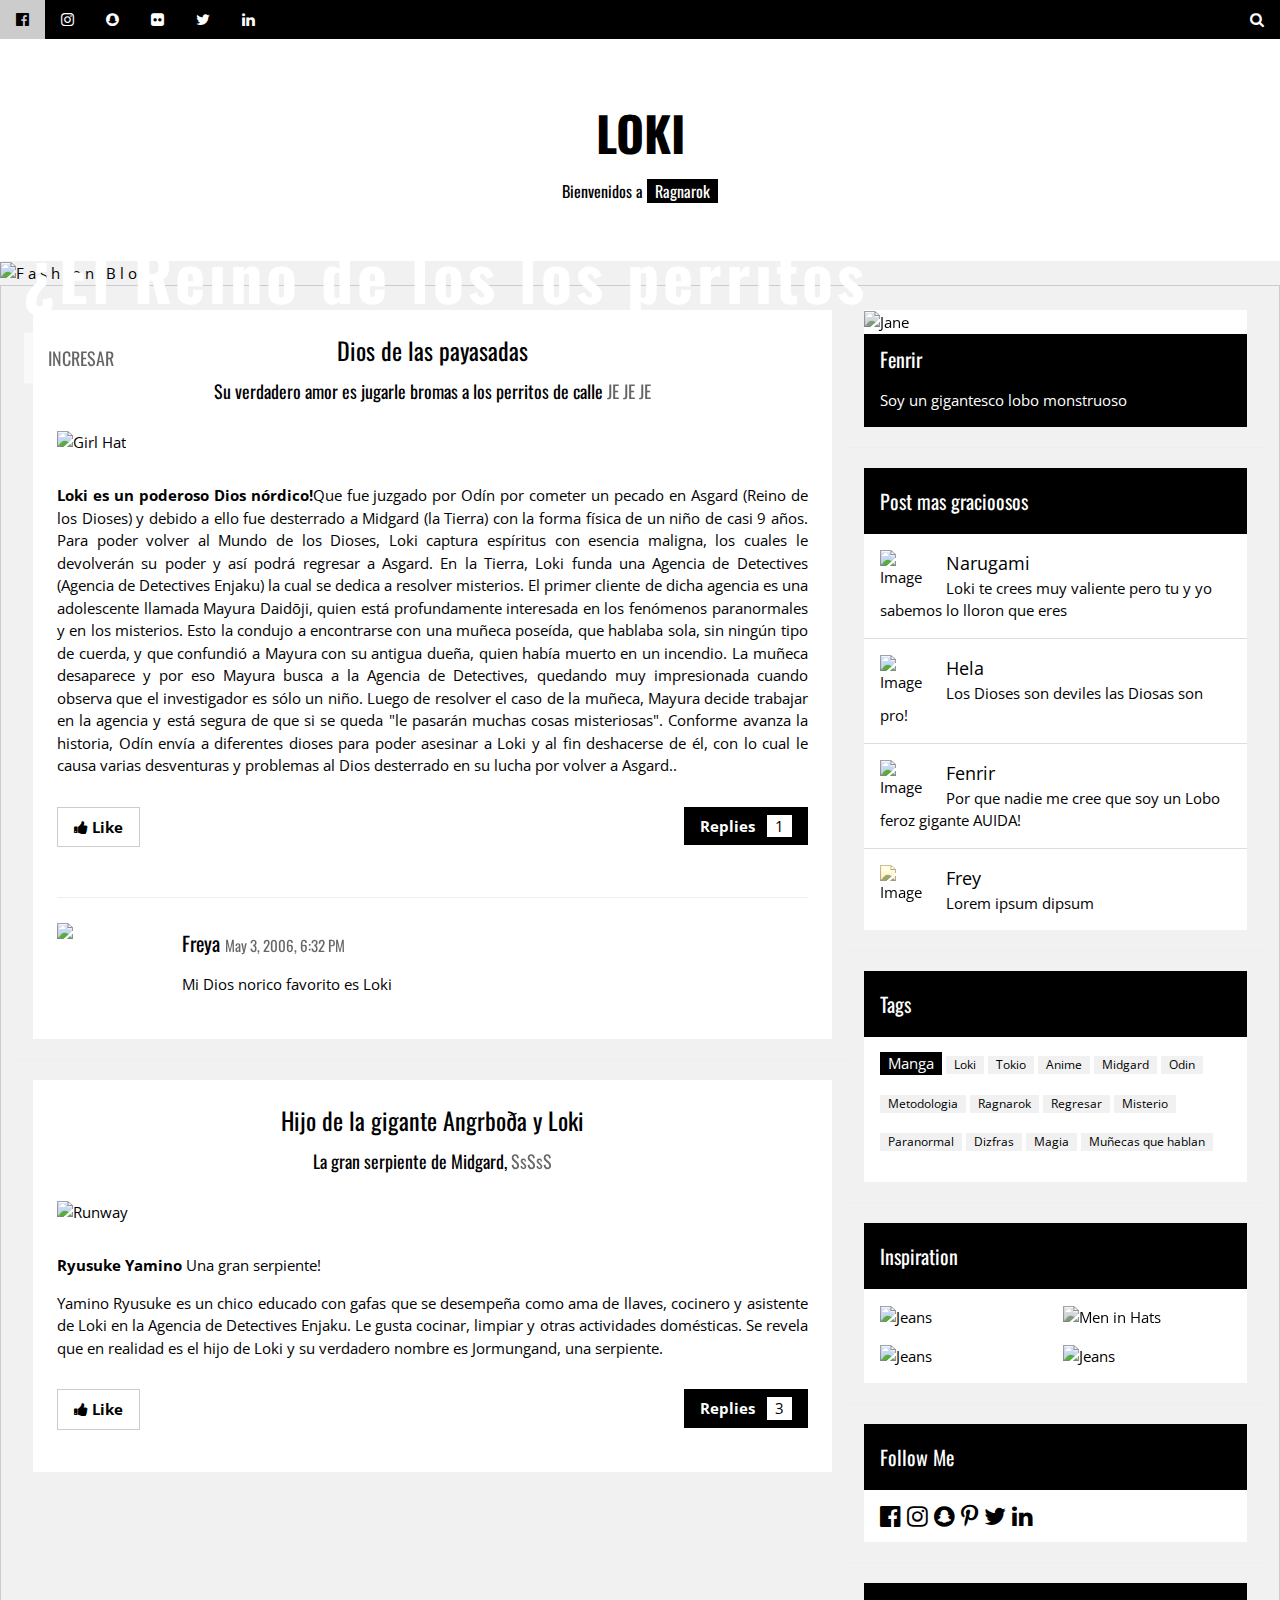
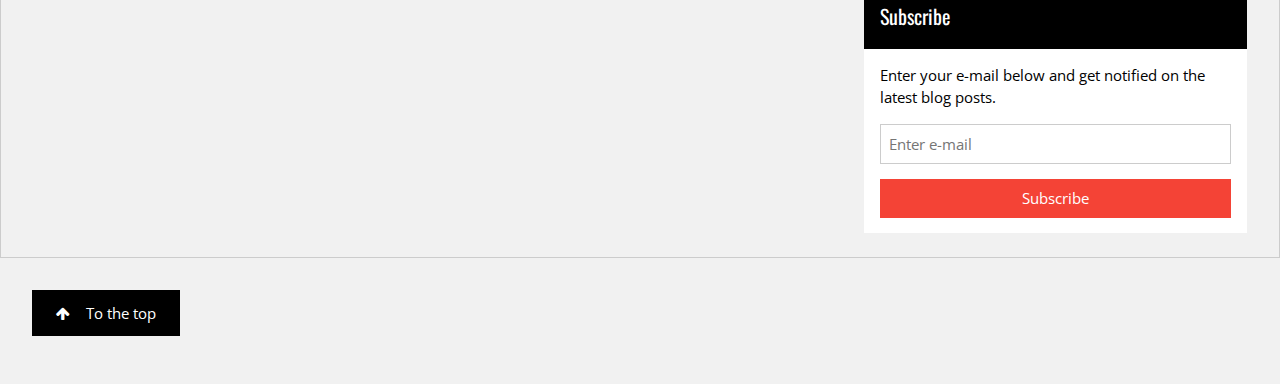
==== index.html @ e4107231 "first commit" ====
<!-- Los comentarios a lo largo del codigo son muy importantes nos ayudan  -->

<!DOCTYPE html>
<html>
<head>
<title>Loki</title>
<meta charset="UTF-8">
<meta name="viewport" content="width=device-width, initial-scale=1">
<link rel="stylesheet" href="https://www.w3schools.com/w3css/4/w3.css">
<link rel="stylesheet" href="https://fonts.googleapis.com/css?family=Oswald">
<link rel="stylesheet" href="https://fonts.googleapis.com/css?family=Open Sans">
<link rel="stylesheet" href="https://cdnjs.cloudflare.com/ajax/libs/font-awesome/4.7.0/css/font-awesome.min.css">
<style>
h1,h2,h3,h4,h5,h6 {font-family: "Oswald"}
body {font-family: "Open Sans"}
</style>
</head>

<body class="w3-light-grey">

<!-- Navigation bar with social media icons -->


<div class="w3-bar w3-black w3-hide-small">
  <a href="#" class="w3-bar-item w3-button"><i class="fa fa-facebook-official"></i></a>
  <a href="#" class="w3-bar-item w3-button"><i class="fa fa-instagram"></i></a>
  <a href="#" class="w3-bar-item w3-button"><i class="fa fa-snapchat"></i></a>
  <a href="#" class="w3-bar-item w3-button"><i class="fa fa-flickr"></i></a>
  <a href="#" class="w3-bar-item w3-button"><i class="fa fa-twitter"></i></a>
  <a href="#" class="w3-bar-item w3-button"><i class="fa fa-linkedin"></i></a>
  <a href="#" class="w3-bar-item w3-button w3-right"><i class="fa fa-search"></i></a>
</div>

<!-- w3-content defines a container for fixed size centered content,
and is wrapped around the whole page content, except for the footer in this example -->
<div class="w3-content" style="max-width:1600px">

  <!-- Header -->
  <header class="w3-container w3-center w3-padding-48 w3-white">
    <h1 class="w3-xxxlarge"><b>LOKI </b></h1>
    <h6>Bienvenidos a <span class="w3-tag">Ragnarok</span></h6>
  </header>

  <!-- Image header -->
  <header class="w3-display-container w3-wide" id="home">
    <img class="w3-image" src="img/bannerloki.jpg" alt="Fashion Blog" width="1600" height="1060">
    <div class="w3-display-left w3-padding-large">
      <h1 class="w3-text-white">Y</h1>
      <h1 class="w3-jumbo w3-text-white w3-hide-small"><b>¿El Reino de los los perritos</b></h1>
      <h6><button class="w3-button w3-white w3-padding-large w3-large w3-opacity w3-hover-opacity-off" onclick="document.getElementById('subscribe').style.display='block'">INCRESAR</button></h6>
    </div>
  </header>

  <!-- Grid -->
  <div class="w3-row w3-padding w3-border">

    <!-- Blog entries -->
    <div class="w3-col l8 s12">
    
      <!-- Blog entry -->
      <div class="w3-container w3-white w3-margin w3-padding-large">
        <div class="w3-center">
          <h3>Dios de las payasadas</h3>
          <h5>Su verdadero amor es jugarle bromas a los perritos de calle
              <span class="w3-opacity">JE JE JE</span>
          </h5>
        </div>

        <div class="w3-justify">
          <img src="/img/MLR_Hela.webp" alt="Girl Hat" style="width:100%" class="w3-padding-16">
          <p><strong> Loki es un poderoso Dios nórdico!</strong>Que fue juzgado por Odín por cometer un pecado en Asgard (Reino de los Dioses) y debido a ello fue desterrado a Midgard (la Tierra) con la forma física de un niño de casi 9 años. Para poder volver al Mundo de los Dioses, Loki captura espíritus con esencia maligna, los cuales le devolverán su poder y así podrá regresar a Asgard.

            En la Tierra, Loki funda una Agencia de Detectives (Agencia de Detectives Enjaku) la cual se dedica a resolver misterios. El primer cliente de dicha agencia es una adolescente llamada Mayura Daidōji, quien está profundamente interesada en los fenómenos paranormales y en los misterios. Esto la condujo a encontrarse con una muñeca poseída, que hablaba sola, sin ningún tipo de cuerda, y que confundió a Mayura con su antigua dueña, quien había muerto en un incendio. La muñeca desaparece y por eso Mayura busca a la Agencia de Detectives, quedando muy impresionada cuando observa que el investigador es sólo un niño. Luego de resolver el caso de la muñeca, Mayura decide trabajar en la agencia y está segura de que si se queda "le pasarán muchas cosas misteriosas".
            
            Conforme avanza la historia, Odín envía a diferentes dioses para poder asesinar a Loki y al fin deshacerse de él, con lo cual le causa varias desventuras y problemas al Dios desterrado en su lucha por volver a Asgard..</p>
          <p class="w3-left"><button class="w3-button w3-white w3-border" onclick="likeFunction(this)"><b><i class="fa fa-thumbs-up"></i> Like</b></button></p>
          <p class="w3-right"><button class="w3-button w3-black" onclick="myFunction('demo1')" id="myBtn"><b>Replies  </b> <span class="w3-tag w3-white">1</span></button></p>
          <p class="w3-clear"></p>
          <div class="w3-row w3-margin-bottom" id="demo1" style="display:none">
            <hr>
              <div class="w3-col l2 m3">
                <img src="img/MLR_Freya.webp" style="width:90px;">
              </div>
              <div class="w3-col l10 m9">
                <h4>Freya <span class="w3-opacity w3-medium">May 3, 2006, 6:32 PM</span></h4>
                <p>Mi Dios norico favorito es Loki </p>
              </div>
          </div>
        </div>
      </div>
      <hr>



      <!-- Blog entry -->
      <div class="w3-container w3-white w3-margin w3-padding-large">
        <div class="w3-center">
          <h3>Hijo de la gigante Angrboða y Loki</h3>
          <h5>La gran serpiente de Midgard, <span class="w3-opacity">SsSsS</span></h5>
        </div>

        <div class="w3-justify">
          <img src="img/MLR_Ryusuke_Yamino.webp" alt="Runway" style="width:100%" class="w3-padding-16">
          <p><strong>Ryusuke Yamino</strong> Una gran serpiente!</p>
          <p>Yamino Ryusuke es un chico educado con gafas que se desempeña como ama de llaves, cocinero y asistente de Loki en la Agencia de Detectives Enjaku. Le gusta cocinar, limpiar y otras actividades domésticas. 
            Se revela que en realidad es el hijo de Loki y su verdadero nombre es Jormungand, una serpiente.</p>
          <p class="w3-left"><button class="w3-button w3-white w3-border" onclick="likeFunction(this)"><b><i class="fa fa-thumbs-up"></i> Like</b></button></p>
          <p class="w3-right"><button class="w3-button w3-black" onclick="myFunction('demo3')"><b>Replies  </b> <span class="w3-tag w3-white">3</span></button></p>
          <p class="w3-clear"></p>
          
          <!-- Example of comment field -->
          <div id="demo3" style="display:none">
            <hr>
            <div class="w3-row w3-margin-bottom">
              <div class="w3-col l2 m3">
                <img src="img/MLR_Heimdall.webp" style="width:90px;">
              </div>
              <div class="w3-col l10 m9">
                <h4>Heimdall<span class="w3-opacity w3-medium">April 10, 2015, 7:22 PM</span></h4>
                <p>Que aburrido eres Jormungand.</p>
              </div>
            </div>
            <div class="w3-row w3-margin-bottom">
              <div class="w3-col l2 m3">
                <img src="img/MLR_Loki_adulto.webp" style="width:90px;">
              </div>
              <div class="w3-col l10 m9">
                <h4>Loki <span class="w3-opacity w3-medium">April 8, 2015, 10:32 PM</span></h4>
                <p>No seas odioso Heimdall deja en paz a mi hijo.</p>
              </div>
            </div>
            <div class="w3-row w3-margin-bottom">
              <div class="w3-col l2 m3">
                <img src="img/MLR_Frey.webp" style="width:90px;">
              </div>
              <div class="w3-col l10 m9">
                <h4>Frey <span class="w3-opacity w3-medium">April 7, 2015, 9:12 PM</span></h4>
                <p>Padre tu favorito es Jormungand siempre lo defiendes!</p>
              </div>
            </div>
          </div>
        </div>
      </div>
      
    <!-- END BLOG ENTRIES -->
    </div>

    <!-- About/Information menu -->
    <div class="w3-col l4">
      <!-- About Card -->
      <div class="w3-white w3-margin">
        <img src="img/MLR_Fenrir.webp" alt="Jane" style="width:100%" class="w3-grayscale">
        <div class="w3-container w3-black">
          <h4>Fenrir</h4>
          <p>Soy un gigantesco lobo monstruoso</p>
        </div>
      </div>
      <hr>

      <!-- Posts -->
      <div class="w3-white w3-margin">
        <div class="w3-container w3-padding w3-black">
          <h4>Post mas gracioosos</h4>
        </div>
        <ul class="w3-ul w3-hoverable w3-white">
          <li class="w3-padding-16">
            <img src="img/MLR_Narugami.webp" alt="Image" class="w3-left w3-margin-right" style="width:50px">
            <span class="w3-large">Narugami</span>
            <br>
            <span>Loki te crees muy valiente pero tu y yo sabemos lo lloron que eres</span>
          </li>
          <li class="w3-padding-16">
            <img src="img/MLR_Hela.webp" alt="Image" class="w3-left w3-margin-right" style="width:50px">
            <span class="w3-large">Hela</span>
            <br>
            <span>Los Dioses son deviles las Diosas son pro!</span>
          </li>
          <li class="w3-padding-16">
            <img src="img/MLR_Fenrir.webp" alt="Image" class="w3-left w3-margin-right" style="width:50px">
            <span class="w3-large">Fenrir</span>
            <br>
            <span>Por que nadie me cree que soy un Lobo feroz gigante AUIDA!</span>
          </li>
          <li class="w3-padding-16">
            <img src="img/MLR_Frey.webp" alt="Image" class="w3-left w3-margin-right w3-sepia" style="width:50px">
            <span class="w3-large">Frey</span>
            <br>
            <span>Lorem ipsum dipsum</span>
          </li>
        </ul>
      </div>
      <hr>

     

      <!-- Tags -->
      <div class="w3-white w3-margin">
        <div class="w3-container w3-padding w3-black">
          <h4>Tags</h4>
        </div>
        <div class="w3-container w3-white">
          <p>
            <span class="w3-tag w3-black w3-margin-bottom">Manga</span> <span class="w3-tag w3-light-grey w3-small w3-margin-bottom">Loki</span> <span class="w3-tag w3-light-grey w3-small w3-margin-bottom">Tokio</span>
            <span class="w3-tag w3-light-grey w3-small w3-margin-bottom">Anime</span> <span class="w3-tag w3-light-grey w3-small w3-margin-bottom">Midgard</span> <span class="w3-tag w3-light-grey w3-small w3-margin-bottom">Odin</span>
            <span class="w3-tag w3-light-grey w3-small w3-margin-bottom">Metodologia</span> <span class="w3-tag w3-light-grey w3-small w3-margin-bottom">Ragnarok</span> <span class="w3-tag w3-light-grey w3-small w3-margin-bottom">Regresar</span>
            <span class="w3-tag w3-light-grey w3-small w3-margin-bottom">Misterio</span> <span class="w3-tag w3-light-grey w3-small w3-margin-bottom">Paranormal</span> <span class="w3-tag w3-light-grey w3-small w3-margin-bottom">Dizfras</span>
            <span class="w3-tag w3-light-grey w3-small w3-margin-bottom">Magia</span> <span class="w3-tag w3-light-grey w3-small w3-margin-bottom">Muñecas que hablan</span>
          </p>
        </div>
      </div>
      <hr>

      <!-- Inspiration -->
      <div class="w3-white w3-margin">
        <div class="w3-container w3-padding w3-black">
          <h4>Inspiration</h4>
        </div>
        <div class="w3-row-padding w3-white">
          <div class="w3-col s6">
            <p><img src="img/MLR_Ecchan.webp" alt="Jeans" style="width:100%"></p>
            <p><img src="img/MLR_Hela.webp" alt="Jeans" style="width:100%"></p>
          </div>
          <div class="w3-col s6">
            <p><img src="img/MLR_Misao_Daidouji.webp" alt="Men in Hats" style="width:100%" class="w3-grayscale"></p>
            <p><img src="img/MLR_Narugami.webp" alt="Jeans" style="width:100%"></p>
         </div>
        </div>
      </div>
      <hr>

      <div class="w3-white w3-margin">
        <div class="w3-container w3-padding w3-black">
          <h4>Follow Me</h4>
        </div>
        <div class="w3-container w3-xlarge w3-padding">
          <i class="fa fa-facebook-official w3-hover-opacity"></i>
          <i class="fa fa-instagram w3-hover-opacity"></i>
          <i class="fa fa-snapchat w3-hover-opacity"></i>
          <i class="fa fa-pinterest-p w3-hover-opacity"></i>
          <i class="fa fa-twitter w3-hover-opacity"></i>
          <i class="fa fa-linkedin w3-hover-opacity"></i>
        </div>
      </div>
      <hr>
      
      <!-- Subscribe -->
      <div class="w3-white w3-margin">
        <div class="w3-container w3-padding w3-black">
          <h4>Subscribe</h4>
        </div>
        <div class="w3-container w3-white">
          <p>Enter your e-mail below and get notified on the latest blog posts.</p>
          <p><input class="w3-input w3-border" type="text" placeholder="Enter e-mail" style="width:100%"></p>
          <p><button type="button" onclick="document.getElementById('subscribe').style.display='block'" class="w3-button w3-block w3-red">Subscribe</button></p>
        </div>
      </div>

    <!-- END About/Intro Menu -->
    </div>

  <!-- END GRID -->
  </div>

<!-- END w3-content -->
</div>

<!-- Subscribe Modal -->
<div id="subscribe" class="w3-modal w3-animate-opacity">
  <div class="w3-modal-content" style="padding:32px">
    <div class="w3-container w3-white">
      <i onclick="document.getElementById('subscribe').style.display='none'" class="fa fa-remove w3-transparent w3-button w3-xlarge w3-right"></i>
      <h2 class="w3-wide">SUBSCRIBE</h2>
      <p>Join my mailing list to receive updates on the latest blog posts and other things.</p>
      <p><input class="w3-input w3-border" type="text" placeholder="Enter e-mail"></p>
      <button type="button" class="w3-button w3-block w3-padding-large w3-red w3-margin-bottom" onclick="document.getElementById('subscribe').style.display='none'">Subscribe</button>
    </div>
  </div>
</div>

<!-- Footer -->
<footer class="w3-container " style="padding:32px">
  <a href="#" class="w3-button w3-black w3-padding-large w3-margin-bottom"><i class="fa fa-arrow-up w3-margin-right"></i>To the top</a>
</footer>

<script>
// Toggle between hiding and showing blog replies/comments
document.getElementById("myBtn").click();
function myFunction(id) {
  var x = document.getElementById(id);
  if (x.className.indexOf("w3-show") == -1) {
    x.className += " w3-show";
  } else { 
    x.className = x.className.replace(" w3-show", "");
  }
}

function likeFunction(x) {
  x.style.fontWeight = "bold";
  x.innerHTML = "✓ Liked";
}
</script>

</body>
</html>
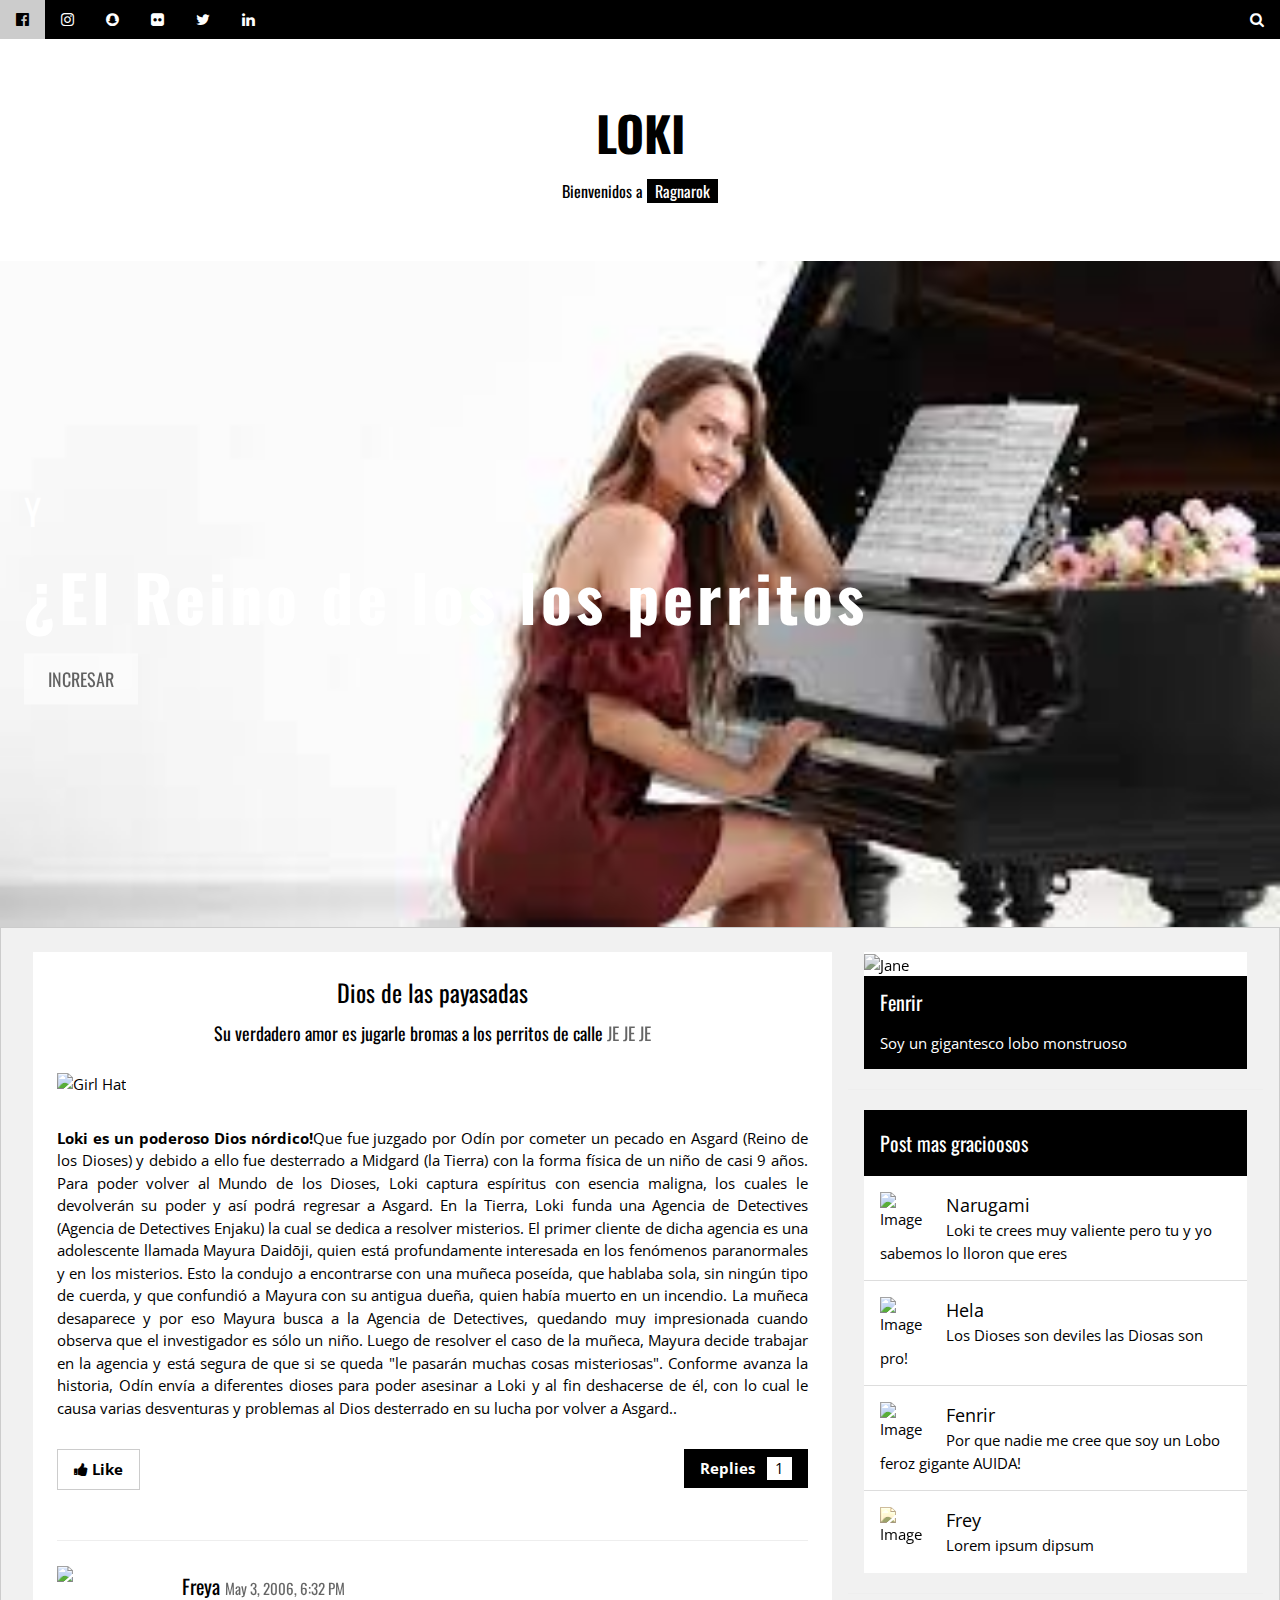
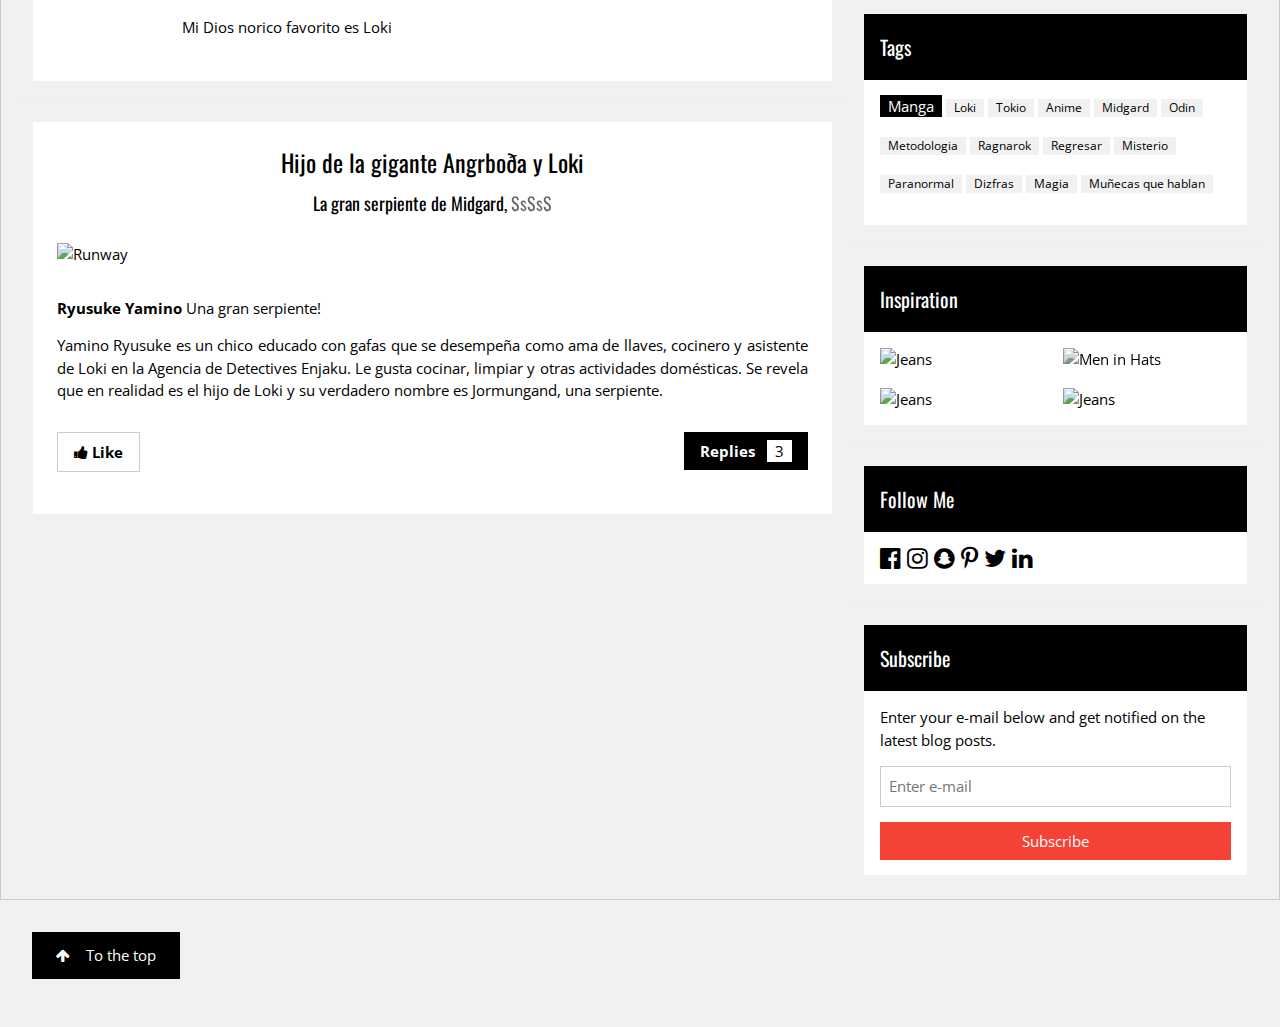
==== commit 958f8675: "Yes" ====
--- a/index.html
+++ b/index.html
@@ -7,7 +7,7 @@
 <title>Loki</title>
 <meta charset="UTF-8">
 <meta name="viewport" content="width=device-width, initial-scale=1">
-<link rel="stylesheet" href="https://www.w3schools.com/w3css/4/w3.css">
+<link rel="stylesheet" href="index.css">
 <link rel="stylesheet" href="https://fonts.googleapis.com/css?family=Oswald">
 <link rel="stylesheet" href="https://fonts.googleapis.com/css?family=Open Sans">
 <link rel="stylesheet" href="https://cdnjs.cloudflare.com/ajax/libs/font-awesome/4.7.0/css/font-awesome.min.css">
@@ -44,7 +44,7 @@
 
   <!-- Image header -->
   <header class="w3-display-container w3-wide" id="home">
-    <img class="w3-image" src="img/bannerloki.jpg" alt="Fashion Blog" width="1600" height="1060">
+    <img class="w3-image" src="img/descarga (1).jpeg" alt="Fashion Blog" width="1600" height="1060">
     <div class="w3-display-left w3-padding-large">
       <h1 class="w3-text-white">Y</h1>
       <h1 class="w3-jumbo w3-text-white w3-hide-small"><b>¿El Reino de los los perritos</b></h1>
--- a/index.css
+++ b/index.css
@@ -0,0 +1,234 @@
+html{box-sizing:border-box}*,*:before,*:after{box-sizing:inherit}
+/* Extract from normalize.css by Nicolas Gallagher and Jonathan Neal git.io/normalize */
+html{-ms-text-size-adjust:100%;-webkit-text-size-adjust:100%}body{margin:0}
+article,aside,details,figcaption,figure,footer,header,main,menu,nav,section{display:block}summary{display:list-item}
+audio,canvas,progress,video{display:inline-block}progress{vertical-align:baseline}
+audio:not([controls]){display:none;height:0}[hidden],template{display:none}
+a{background-color:transparent}a:active,a:hover{outline-width:0}
+abbr[title]{border-bottom:none;text-decoration:underline;text-decoration:underline dotted}
+b,strong{font-weight:bolder}dfn{font-style:italic}mark{background:#ff0;color:#000}
+small{font-size:80%}sub,sup{font-size:75%;line-height:0;position:relative;vertical-align:baseline}
+sub{bottom:-0.25em}sup{top:-0.5em}figure{margin:1em 40px}img{border-style:none}
+code,kbd,pre,samp{font-family:monospace,monospace;font-size:1em}hr{box-sizing:content-box;height:0;overflow:visible}
+button,input,select,textarea,optgroup{font:inherit;margin:0}optgroup{font-weight:bold}
+button,input{overflow:visible}button,select{text-transform:none}
+button,[type=button],[type=reset],[type=submit]{-webkit-appearance:button}
+button::-moz-focus-inner,[type=button]::-moz-focus-inner,[type=reset]::-moz-focus-inner,[type=submit]::-moz-focus-inner{border-style:none;padding:0}
+button:-moz-focusring,[type=button]:-moz-focusring,[type=reset]:-moz-focusring,[type=submit]:-moz-focusring{outline:1px dotted ButtonText}
+fieldset{border:1px solid #c0c0c0;margin:0 2px;padding:.35em .625em .75em}
+legend{color:inherit;display:table;max-width:100%;padding:0;white-space:normal}textarea{overflow:auto}
+[type=checkbox],[type=radio]{padding:0}
+[type=number]::-webkit-inner-spin-button,[type=number]::-webkit-outer-spin-button{height:auto}
+[type=search]{-webkit-appearance:textfield;outline-offset:-2px}
+[type=search]::-webkit-search-decoration{-webkit-appearance:none}
+::-webkit-file-upload-button{-webkit-appearance:button;font:inherit}
+/* End extract */
+html,body{font-family:Verdana,sans-serif;font-size:15px;line-height:1.5}html{overflow-x:hidden}
+h1{font-size:36px}h2{font-size:30px}h3{font-size:24px}h4{font-size:20px}h5{font-size:18px}h6{font-size:16px}
+.w3-serif{font-family:serif}.w3-sans-serif{font-family:sans-serif}.w3-cursive{font-family:cursive}.w3-monospace{font-family:monospace}
+h1,h2,h3,h4,h5,h6{font-family:"Segoe UI",Arial,sans-serif;font-weight:400;margin:10px 0}.w3-wide{letter-spacing:4px}
+hr{border:0;border-top:1px solid #eee;margin:20px 0}
+.w3-image{max-width:100%;height:auto}img{vertical-align:middle}a{color:inherit}
+.w3-table,.w3-table-all{border-collapse:collapse;border-spacing:0;width:100%;display:table}.w3-table-all{border:1px solid #ccc}
+.w3-bordered tr,.w3-table-all tr{border-bottom:1px solid #ddd}.w3-striped tbody tr:nth-child(even){background-color:#f1f1f1}
+.w3-table-all tr:nth-child(odd){background-color:#fff}.w3-table-all tr:nth-child(even){background-color:#f1f1f1}
+.w3-hoverable tbody tr:hover,.w3-ul.w3-hoverable li:hover{background-color:#ccc}.w3-centered tr th,.w3-centered tr td{text-align:center}
+.w3-table td,.w3-table th,.w3-table-all td,.w3-table-all th{padding:8px 8px;display:table-cell;text-align:left;vertical-align:top}
+.w3-table th:first-child,.w3-table td:first-child,.w3-table-all th:first-child,.w3-table-all td:first-child{padding-left:16px}
+.w3-btn,.w3-button{border:none;display:inline-block;padding:8px 16px;vertical-align:middle;overflow:hidden;text-decoration:none;color:inherit;background-color:inherit;text-align:center;cursor:pointer;white-space:nowrap}
+.w3-btn:hover{box-shadow:0 8px 16px 0 rgba(0,0,0,0.2),0 6px 20px 0 rgba(0,0,0,0.19)}
+.w3-btn,.w3-button{-webkit-touch-callout:none;-webkit-user-select:none;-khtml-user-select:none;-moz-user-select:none;-ms-user-select:none;user-select:none}   
+.w3-disabled,.w3-btn:disabled,.w3-button:disabled{cursor:not-allowed;opacity:0.3}.w3-disabled *,:disabled *{pointer-events:none}
+.w3-btn.w3-disabled:hover,.w3-btn:disabled:hover{box-shadow:none}
+.w3-badge,.w3-tag{background-color:#000;color:#fff;display:inline-block;padding-left:8px;padding-right:8px;text-align:center}.w3-badge{border-radius:50%}
+.w3-ul{list-style-type:none;padding:0;margin:0}.w3-ul li{padding:8px 16px;border-bottom:1px solid #ddd}.w3-ul li:last-child{border-bottom:none}
+.w3-tooltip,.w3-display-container{position:relative}.w3-tooltip .w3-text{display:none}.w3-tooltip:hover .w3-text{display:inline-block}
+.w3-ripple:active{opacity:0.5}.w3-ripple{transition:opacity 0s}
+.w3-input{padding:8px;display:block;border:none;border-bottom:1px solid #ccc;width:100%}
+.w3-select{padding:9px 0;width:100%;border:none;border-bottom:1px solid #ccc}
+.w3-dropdown-click,.w3-dropdown-hover{position:relative;display:inline-block;cursor:pointer}
+.w3-dropdown-hover:hover .w3-dropdown-content{display:block}
+.w3-dropdown-hover:first-child,.w3-dropdown-click:hover{background-color:#ccc;color:#000}
+.w3-dropdown-hover:hover > .w3-button:first-child,.w3-dropdown-click:hover > .w3-button:first-child{background-color:#ccc;color:#000}
+.w3-dropdown-content{cursor:auto;color:#000;background-color:#fff;display:none;position:absolute;min-width:160px;margin:0;padding:0;z-index:1}
+.w3-check,.w3-radio{width:24px;height:24px;position:relative;top:6px}
+.w3-sidebar{height:100%;width:200px;background-color:#fff;position:fixed!important;z-index:1;overflow:auto}
+.w3-bar-block .w3-dropdown-hover,.w3-bar-block .w3-dropdown-click{width:100%}
+.w3-bar-block .w3-dropdown-hover .w3-dropdown-content,.w3-bar-block .w3-dropdown-click .w3-dropdown-content{min-width:100%}
+.w3-bar-block .w3-dropdown-hover .w3-button,.w3-bar-block .w3-dropdown-click .w3-button{width:100%;text-align:left;padding:8px 16px}
+.w3-main,#main{transition:margin-left .4s}
+.w3-modal{z-index:3;display:none;padding-top:100px;position:fixed;left:0;top:0;width:100%;height:100%;overflow:auto;background-color:rgb(0,0,0);background-color:rgba(0,0,0,0.4)}
+.w3-modal-content{margin:auto;background-color:#fff;position:relative;padding:0;outline:0;width:600px}
+.w3-bar{width:100%;overflow:hidden}.w3-center .w3-bar{display:inline-block;width:auto}
+.w3-bar .w3-bar-item{padding:8px 16px;float:left;width:auto;border:none;display:block;outline:0}
+.w3-bar .w3-dropdown-hover,.w3-bar .w3-dropdown-click{position:static;float:left}
+.w3-bar .w3-button{white-space:normal}
+.w3-bar-block .w3-bar-item{width:100%;display:block;padding:8px 16px;text-align:left;border:none;white-space:normal;float:none;outline:0}
+.w3-bar-block.w3-center .w3-bar-item{text-align:center}.w3-block{display:block;width:100%}
+.w3-responsive{display:block;overflow-x:auto}
+.w3-container:after,.w3-container:before,.w3-panel:after,.w3-panel:before,.w3-row:after,.w3-row:before,.w3-row-padding:after,.w3-row-padding:before,
+.w3-cell-row:before,.w3-cell-row:after,.w3-clear:after,.w3-clear:before,.w3-bar:before,.w3-bar:after{content:"";display:table;clear:both}
+.w3-col,.w3-half,.w3-third,.w3-twothird,.w3-threequarter,.w3-quarter{float:left;width:100%}
+.w3-col.s1{width:8.33333%}.w3-col.s2{width:16.66666%}.w3-col.s3{width:24.99999%}.w3-col.s4{width:33.33333%}
+.w3-col.s5{width:41.66666%}.w3-col.s6{width:49.99999%}.w3-col.s7{width:58.33333%}.w3-col.s8{width:66.66666%}
+.w3-col.s9{width:74.99999%}.w3-col.s10{width:83.33333%}.w3-col.s11{width:91.66666%}.w3-col.s12{width:99.99999%}
+@media (min-width:601px){.w3-col.m1{width:8.33333%}.w3-col.m2{width:16.66666%}.w3-col.m3,.w3-quarter{width:24.99999%}.w3-col.m4,.w3-third{width:33.33333%}
+.w3-col.m5{width:41.66666%}.w3-col.m6,.w3-half{width:49.99999%}.w3-col.m7{width:58.33333%}.w3-col.m8,.w3-twothird{width:66.66666%}
+.w3-col.m9,.w3-threequarter{width:74.99999%}.w3-col.m10{width:83.33333%}.w3-col.m11{width:91.66666%}.w3-col.m12{width:99.99999%}}
+@media (min-width:993px){.w3-col.l1{width:8.33333%}.w3-col.l2{width:16.66666%}.w3-col.l3{width:24.99999%}.w3-col.l4{width:33.33333%}
+.w3-col.l5{width:41.66666%}.w3-col.l6{width:49.99999%}.w3-col.l7{width:58.33333%}.w3-col.l8{width:66.66666%}
+.w3-col.l9{width:74.99999%}.w3-col.l10{width:83.33333%}.w3-col.l11{width:91.66666%}.w3-col.l12{width:99.99999%}}
+.w3-rest{overflow:hidden}.w3-stretch{margin-left:-16px;margin-right:-16px}
+.w3-content,.w3-auto{margin-left:auto;margin-right:auto}.w3-content{max-width:980px}.w3-auto{max-width:1140px}
+.w3-cell-row{display:table;width:100%}.w3-cell{display:table-cell}
+.w3-cell-top{vertical-align:top}.w3-cell-middle{vertical-align:middle}.w3-cell-bottom{vertical-align:bottom}
+.w3-hide{display:none!important}.w3-show-block,.w3-show{display:block!important}.w3-show-inline-block{display:inline-block!important}
+@media (max-width:1205px){.w3-auto{max-width:95%}}
+@media (max-width:600px){.w3-modal-content{margin:0 10px;width:auto!important}.w3-modal{padding-top:30px}
+.w3-dropdown-hover.w3-mobile .w3-dropdown-content,.w3-dropdown-click.w3-mobile .w3-dropdown-content{position:relative}	
+.w3-hide-small{display:none!important}.w3-mobile{display:block;width:100%!important}.w3-bar-item.w3-mobile,.w3-dropdown-hover.w3-mobile,.w3-dropdown-click.w3-mobile{text-align:center}
+.w3-dropdown-hover.w3-mobile,.w3-dropdown-hover.w3-mobile .w3-btn,.w3-dropdown-hover.w3-mobile .w3-button,.w3-dropdown-click.w3-mobile,.w3-dropdown-click.w3-mobile .w3-btn,.w3-dropdown-click.w3-mobile .w3-button{width:100%}}
+@media (max-width:768px){.w3-modal-content{width:500px}.w3-modal{padding-top:50px}}
+@media (min-width:993px){.w3-modal-content{width:900px}.w3-hide-large{display:none!important}.w3-sidebar.w3-collapse{display:block!important}}
+@media (max-width:992px) and (min-width:601px){.w3-hide-medium{display:none!important}}
+@media (max-width:992px){.w3-sidebar.w3-collapse{display:none}.w3-main{margin-left:0!important;margin-right:0!important}.w3-auto{max-width:100%}}
+.w3-top,.w3-bottom{position:fixed;width:100%;z-index:1}.w3-top{top:0}.w3-bottom{bottom:0}
+.w3-overlay{position:fixed;display:none;width:100%;height:100%;top:0;left:0;right:0;bottom:0;background-color:rgba(0,0,0,0.5);z-index:2}
+.w3-display-topleft{position:absolute;left:0;top:0}.w3-display-topright{position:absolute;right:0;top:0}
+.w3-display-bottomleft{position:absolute;left:0;bottom:0}.w3-display-bottomright{position:absolute;right:0;bottom:0}
+.w3-display-middle{position:absolute;top:50%;left:50%;transform:translate(-50%,-50%);-ms-transform:translate(-50%,-50%)}
+.w3-display-left{position:absolute;top:50%;left:0%;transform:translate(0%,-50%);-ms-transform:translate(-0%,-50%)}
+.w3-display-right{position:absolute;top:50%;right:0%;transform:translate(0%,-50%);-ms-transform:translate(0%,-50%)}
+.w3-display-topmiddle{position:absolute;left:50%;top:0;transform:translate(-50%,0%);-ms-transform:translate(-50%,0%)}
+.w3-display-bottommiddle{position:absolute;left:50%;bottom:0;transform:translate(-50%,0%);-ms-transform:translate(-50%,0%)}
+.w3-display-container:hover .w3-display-hover{display:block}.w3-display-container:hover span.w3-display-hover{display:inline-block}.w3-display-hover{display:none}
+.w3-display-position{position:absolute}
+.w3-circle{border-radius:50%}
+.w3-round-small{border-radius:2px}.w3-round,.w3-round-medium{border-radius:4px}.w3-round-large{border-radius:8px}.w3-round-xlarge{border-radius:16px}.w3-round-xxlarge{border-radius:32px}
+.w3-row-padding,.w3-row-padding>.w3-half,.w3-row-padding>.w3-third,.w3-row-padding>.w3-twothird,.w3-row-padding>.w3-threequarter,.w3-row-padding>.w3-quarter,.w3-row-padding>.w3-col{padding:0 8px}
+.w3-container,.w3-panel{padding:0.01em 16px}.w3-panel{margin-top:16px;margin-bottom:16px}
+.w3-code,.w3-codespan{font-family:Consolas,"courier new";font-size:16px}
+.w3-code{width:auto;background-color:#fff;padding:8px 12px;border-left:4px solid #4CAF50;word-wrap:break-word}
+.w3-codespan{color:crimson;background-color:#f1f1f1;padding-left:4px;padding-right:4px;font-size:110%}
+.w3-card,.w3-card-2{box-shadow:0 2px 5px 0 rgba(0,0,0,0.16),0 2px 10px 0 rgba(0,0,0,0.12)}
+.w3-card-4,.w3-hover-shadow:hover{box-shadow:0 4px 10px 0 rgba(0,0,0,0.2),0 4px 20px 0 rgba(0,0,0,0.19)}
+.w3-spin{animation:w3-spin 2s infinite linear}@keyframes w3-spin{0%{transform:rotate(0deg)}100%{transform:rotate(359deg)}}
+.w3-animate-fading{animation:fading 10s infinite}@keyframes fading{0%{opacity:0}50%{opacity:1}100%{opacity:0}}
+.w3-animate-opacity{animation:opac 0.8s}@keyframes opac{from{opacity:0} to{opacity:1}}
+.w3-animate-top{position:relative;animation:animatetop 0.4s}@keyframes animatetop{from{top:-300px;opacity:0} to{top:0;opacity:1}}
+.w3-animate-left{position:relative;animation:animateleft 0.4s}@keyframes animateleft{from{left:-300px;opacity:0} to{left:0;opacity:1}}
+.w3-animate-right{position:relative;animation:animateright 0.4s}@keyframes animateright{from{right:-300px;opacity:0} to{right:0;opacity:1}}
+.w3-animate-bottom{position:relative;animation:animatebottom 0.4s}@keyframes animatebottom{from{bottom:-300px;opacity:0} to{bottom:0;opacity:1}}
+.w3-animate-zoom {animation:animatezoom 0.6s}@keyframes animatezoom{from{transform:scale(0)} to{transform:scale(1)}}
+.w3-animate-input{transition:width 0.4s ease-in-out}.w3-animate-input:focus{width:100%!important}
+.w3-opacity,.w3-hover-opacity:hover{opacity:0.60}.w3-opacity-off,.w3-hover-opacity-off:hover{opacity:1}
+.w3-opacity-max{opacity:0.25}.w3-opacity-min{opacity:0.75}
+.w3-greyscale-max,.w3-grayscale-max,.w3-hover-greyscale:hover,.w3-hover-grayscale:hover{filter:grayscale(100%)}
+.w3-greyscale,.w3-grayscale{filter:grayscale(75%)}.w3-greyscale-min,.w3-grayscale-min{filter:grayscale(50%)}
+.w3-sepia{filter:sepia(75%)}.w3-sepia-max,.w3-hover-sepia:hover{filter:sepia(100%)}.w3-sepia-min{filter:sepia(50%)}
+.w3-tiny{font-size:10px!important}.w3-small{font-size:12px!important}.w3-medium{font-size:15px!important}.w3-large{font-size:18px!important}
+.w3-xlarge{font-size:24px!important}.w3-xxlarge{font-size:36px!important}.w3-xxxlarge{font-size:48px!important}.w3-jumbo{font-size:64px!important}
+.w3-left-align{text-align:left!important}.w3-right-align{text-align:right!important}.w3-justify{text-align:justify!important}.w3-center{text-align:center!important}
+.w3-border-0{border:0!important}.w3-border{border:1px solid #ccc!important}
+.w3-border-top{border-top:1px solid #ccc!important}.w3-border-bottom{border-bottom:1px solid #ccc!important}
+.w3-border-left{border-left:1px solid #ccc!important}.w3-border-right{border-right:1px solid #ccc!important}
+.w3-topbar{border-top:6px solid #ccc!important}.w3-bottombar{border-bottom:6px solid #ccc!important}
+.w3-leftbar{border-left:6px solid #ccc!important}.w3-rightbar{border-right:6px solid #ccc!important}
+.w3-section,.w3-code{margin-top:16px!important;margin-bottom:16px!important}
+.w3-margin{margin:16px!important}.w3-margin-top{margin-top:16px!important}.w3-margin-bottom{margin-bottom:16px!important}
+.w3-margin-left{margin-left:16px!important}.w3-margin-right{margin-right:16px!important}
+.w3-padding-small{padding:4px 8px!important}.w3-padding{padding:8px 16px!important}.w3-padding-large{padding:12px 24px!important}
+.w3-padding-16{padding-top:16px!important;padding-bottom:16px!important}.w3-padding-24{padding-top:24px!important;padding-bottom:24px!important}
+.w3-padding-32{padding-top:32px!important;padding-bottom:32px!important}.w3-padding-48{padding-top:48px!important;padding-bottom:48px!important}
+.w3-padding-64{padding-top:64px!important;padding-bottom:64px!important}
+.w3-padding-top-64{padding-top:64px!important}.w3-padding-top-48{padding-top:48px!important}
+.w3-padding-top-32{padding-top:32px!important}.w3-padding-top-24{padding-top:24px!important}
+.w3-left{float:left!important}.w3-right{float:right!important}
+.w3-button:hover{color:#000!important;background-color:#ccc!important}
+.w3-transparent,.w3-hover-none:hover{background-color:transparent!important}
+.w3-hover-none:hover{box-shadow:none!important}
+/* Colors */
+.w3-amber,.w3-hover-amber:hover{color:#000!important;background-color:#ffc107!important}
+.w3-aqua,.w3-hover-aqua:hover{color:#000!important;background-color:#00ffff!important}
+.w3-blue,.w3-hover-blue:hover{color:#fff!important;background-color:#2196F3!important}
+.w3-light-blue,.w3-hover-light-blue:hover{color:#000!important;background-color:#87CEEB!important}
+.w3-brown,.w3-hover-brown:hover{color:#fff!important;background-color:#795548!important}
+.w3-cyan,.w3-hover-cyan:hover{color:#000!important;background-color:#00bcd4!important}
+.w3-blue-grey,.w3-hover-blue-grey:hover,.w3-blue-gray,.w3-hover-blue-gray:hover{color:#fff!important;background-color:#607d8b!important}
+.w3-green,.w3-hover-green:hover{color:#fff!important;background-color:#4CAF50!important}
+.w3-light-green,.w3-hover-light-green:hover{color:#000!important;background-color:#8bc34a!important}
+.w3-indigo,.w3-hover-indigo:hover{color:#fff!important;background-color:#3f51b5!important}
+.w3-khaki,.w3-hover-khaki:hover{color:#000!important;background-color:#f0e68c!important}
+.w3-lime,.w3-hover-lime:hover{color:#000!important;background-color:#cddc39!important}
+.w3-orange,.w3-hover-orange:hover{color:#000!important;background-color:#ff9800!important}
+.w3-deep-orange,.w3-hover-deep-orange:hover{color:#fff!important;background-color:#ff5722!important}
+.w3-pink,.w3-hover-pink:hover{color:#fff!important;background-color:#e91e63!important}
+.w3-purple,.w3-hover-purple:hover{color:#fff!important;background-color:#9c27b0!important}
+.w3-deep-purple,.w3-hover-deep-purple:hover{color:#fff!important;background-color:#673ab7!important}
+.w3-red,.w3-hover-red:hover{color:#fff!important;background-color:#f44336!important}
+.w3-sand,.w3-hover-sand:hover{color:#000!important;background-color:#fdf5e6!important}
+.w3-teal,.w3-hover-teal:hover{color:#fff!important;background-color:#009688!important}
+.w3-yellow,.w3-hover-yellow:hover{color:#000!important;background-color:#ffeb3b!important}
+.w3-white,.w3-hover-white:hover{color:#000!important;background-color:#fff!important}
+.w3-black,.w3-hover-black:hover{color:#fff!important;background-color:#000!important}
+.w3-grey,.w3-hover-grey:hover,.w3-gray,.w3-hover-gray:hover{color:#000!important;background-color:#9e9e9e!important}
+.w3-light-grey,.w3-hover-light-grey:hover,.w3-light-gray,.w3-hover-light-gray:hover{color:#000!important;background-color:#f1f1f1!important}
+.w3-dark-grey,.w3-hover-dark-grey:hover,.w3-dark-gray,.w3-hover-dark-gray:hover{color:#fff!important;background-color:#616161!important}
+.w3-pale-red,.w3-hover-pale-red:hover{color:#000!important;background-color:#ffdddd!important}
+.w3-pale-green,.w3-hover-pale-green:hover{color:#000!important;background-color:#ddffdd!important}
+.w3-pale-yellow,.w3-hover-pale-yellow:hover{color:#000!important;background-color:#ffffcc!important}
+.w3-pale-blue,.w3-hover-pale-blue:hover{color:#000!important;background-color:#ddffff!important}
+.w3-text-amber,.w3-hover-text-amber:hover{color:#ffc107!important}
+.w3-text-aqua,.w3-hover-text-aqua:hover{color:#00ffff!important}
+.w3-text-blue,.w3-hover-text-blue:hover{color:#2196F3!important}
+.w3-text-light-blue,.w3-hover-text-light-blue:hover{color:#87CEEB!important}
+.w3-text-brown,.w3-hover-text-brown:hover{color:#795548!important}
+.w3-text-cyan,.w3-hover-text-cyan:hover{color:#00bcd4!important}
+.w3-text-blue-grey,.w3-hover-text-blue-grey:hover,.w3-text-blue-gray,.w3-hover-text-blue-gray:hover{color:#607d8b!important}
+.w3-text-green,.w3-hover-text-green:hover{color:#4CAF50!important}
+.w3-text-light-green,.w3-hover-text-light-green:hover{color:#8bc34a!important}
+.w3-text-indigo,.w3-hover-text-indigo:hover{color:#3f51b5!important}
+.w3-text-khaki,.w3-hover-text-khaki:hover{color:#b4aa50!important}
+.w3-text-lime,.w3-hover-text-lime:hover{color:#cddc39!important}
+.w3-text-orange,.w3-hover-text-orange:hover{color:#ff9800!important}
+.w3-text-deep-orange,.w3-hover-text-deep-orange:hover{color:#ff5722!important}
+.w3-text-pink,.w3-hover-text-pink:hover{color:#e91e63!important}
+.w3-text-purple,.w3-hover-text-purple:hover{color:#9c27b0!important}
+.w3-text-deep-purple,.w3-hover-text-deep-purple:hover{color:#673ab7!important}
+.w3-text-red,.w3-hover-text-red:hover{color:#f44336!important}
+.w3-text-sand,.w3-hover-text-sand:hover{color:#fdf5e6!important}
+.w3-text-teal,.w3-hover-text-teal:hover{color:#009688!important}
+.w3-text-yellow,.w3-hover-text-yellow:hover{color:#d2be0e!important}
+.w3-text-white,.w3-hover-text-white:hover{color:#fff!important}
+.w3-text-black,.w3-hover-text-black:hover{color:#000!important}
+.w3-text-grey,.w3-hover-text-grey:hover,.w3-text-gray,.w3-hover-text-gray:hover{color:#757575!important}
+.w3-text-light-grey,.w3-hover-text-light-grey:hover,.w3-text-light-gray,.w3-hover-text-light-gray:hover{color:#f1f1f1!important}
+.w3-text-dark-grey,.w3-hover-text-dark-grey:hover,.w3-text-dark-gray,.w3-hover-text-dark-gray:hover{color:#3a3a3a!important}
+.w3-border-amber,.w3-hover-border-amber:hover{border-color:#ffc107!important}
+.w3-border-aqua,.w3-hover-border-aqua:hover{border-color:#00ffff!important}
+.w3-border-blue,.w3-hover-border-blue:hover{border-color:#2196F3!important}
+.w3-border-light-blue,.w3-hover-border-light-blue:hover{border-color:#87CEEB!important}
+.w3-border-brown,.w3-hover-border-brown:hover{border-color:#795548!important}
+.w3-border-cyan,.w3-hover-border-cyan:hover{border-color:#00bcd4!important}
+.w3-border-blue-grey,.w3-hover-border-blue-grey:hover,.w3-border-blue-gray,.w3-hover-border-blue-gray:hover{border-color:#607d8b!important}
+.w3-border-green,.w3-hover-border-green:hover{border-color:#4CAF50!important}
+.w3-border-light-green,.w3-hover-border-light-green:hover{border-color:#8bc34a!important}
+.w3-border-indigo,.w3-hover-border-indigo:hover{border-color:#3f51b5!important}
+.w3-border-khaki,.w3-hover-border-khaki:hover{border-color:#f0e68c!important}
+.w3-border-lime,.w3-hover-border-lime:hover{border-color:#cddc39!important}
+.w3-border-orange,.w3-hover-border-orange:hover{border-color:#ff9800!important}
+.w3-border-deep-orange,.w3-hover-border-deep-orange:hover{border-color:#ff5722!important}
+.w3-border-pink,.w3-hover-border-pink:hover{border-color:#e91e63!important}
+.w3-border-purple,.w3-hover-border-purple:hover{border-color:#9c27b0!important}
+.w3-border-deep-purple,.w3-hover-border-deep-purple:hover{border-color:#673ab7!important}
+.w3-border-red,.w3-hover-border-red:hover{border-color:#f44336!important}
+.w3-border-sand,.w3-hover-border-sand:hover{border-color:#fdf5e6!important}
+.w3-border-teal,.w3-hover-border-teal:hover{border-color:#009688!important}
+.w3-border-yellow,.w3-hover-border-yellow:hover{border-color:#ffeb3b!important}
+.w3-border-white,.w3-hover-border-white:hover{border-color:#fff!important}
+.w3-border-black,.w3-hover-border-black:hover{border-color:#000!important}
+.w3-border-grey,.w3-hover-border-grey:hover,.w3-border-gray,.w3-hover-border-gray:hover{border-color:#9e9e9e!important}
+.w3-border-light-grey,.w3-hover-border-light-grey:hover,.w3-border-light-gray,.w3-hover-border-light-gray:hover{border-color:#f1f1f1!important}
+.w3-border-dark-grey,.w3-hover-border-dark-grey:hover,.w3-border-dark-gray,.w3-hover-border-dark-gray:hover{border-color:#616161!important}
+.w3-border-pale-red,.w3-hover-border-pale-red:hover{border-color:#ffe7e7!important}.w3-border-pale-green,.w3-hover-border-pale-green:hover{border-color:#e7ffe7!important}
+.w3-border-pale-yellow,.w3-hover-border-pale-yellow:hover{border-color:#ffffcc!important}.w3-border-pale-blue,.w3-hover-border-pale-blue:hover{border-color:#e7ffff!important}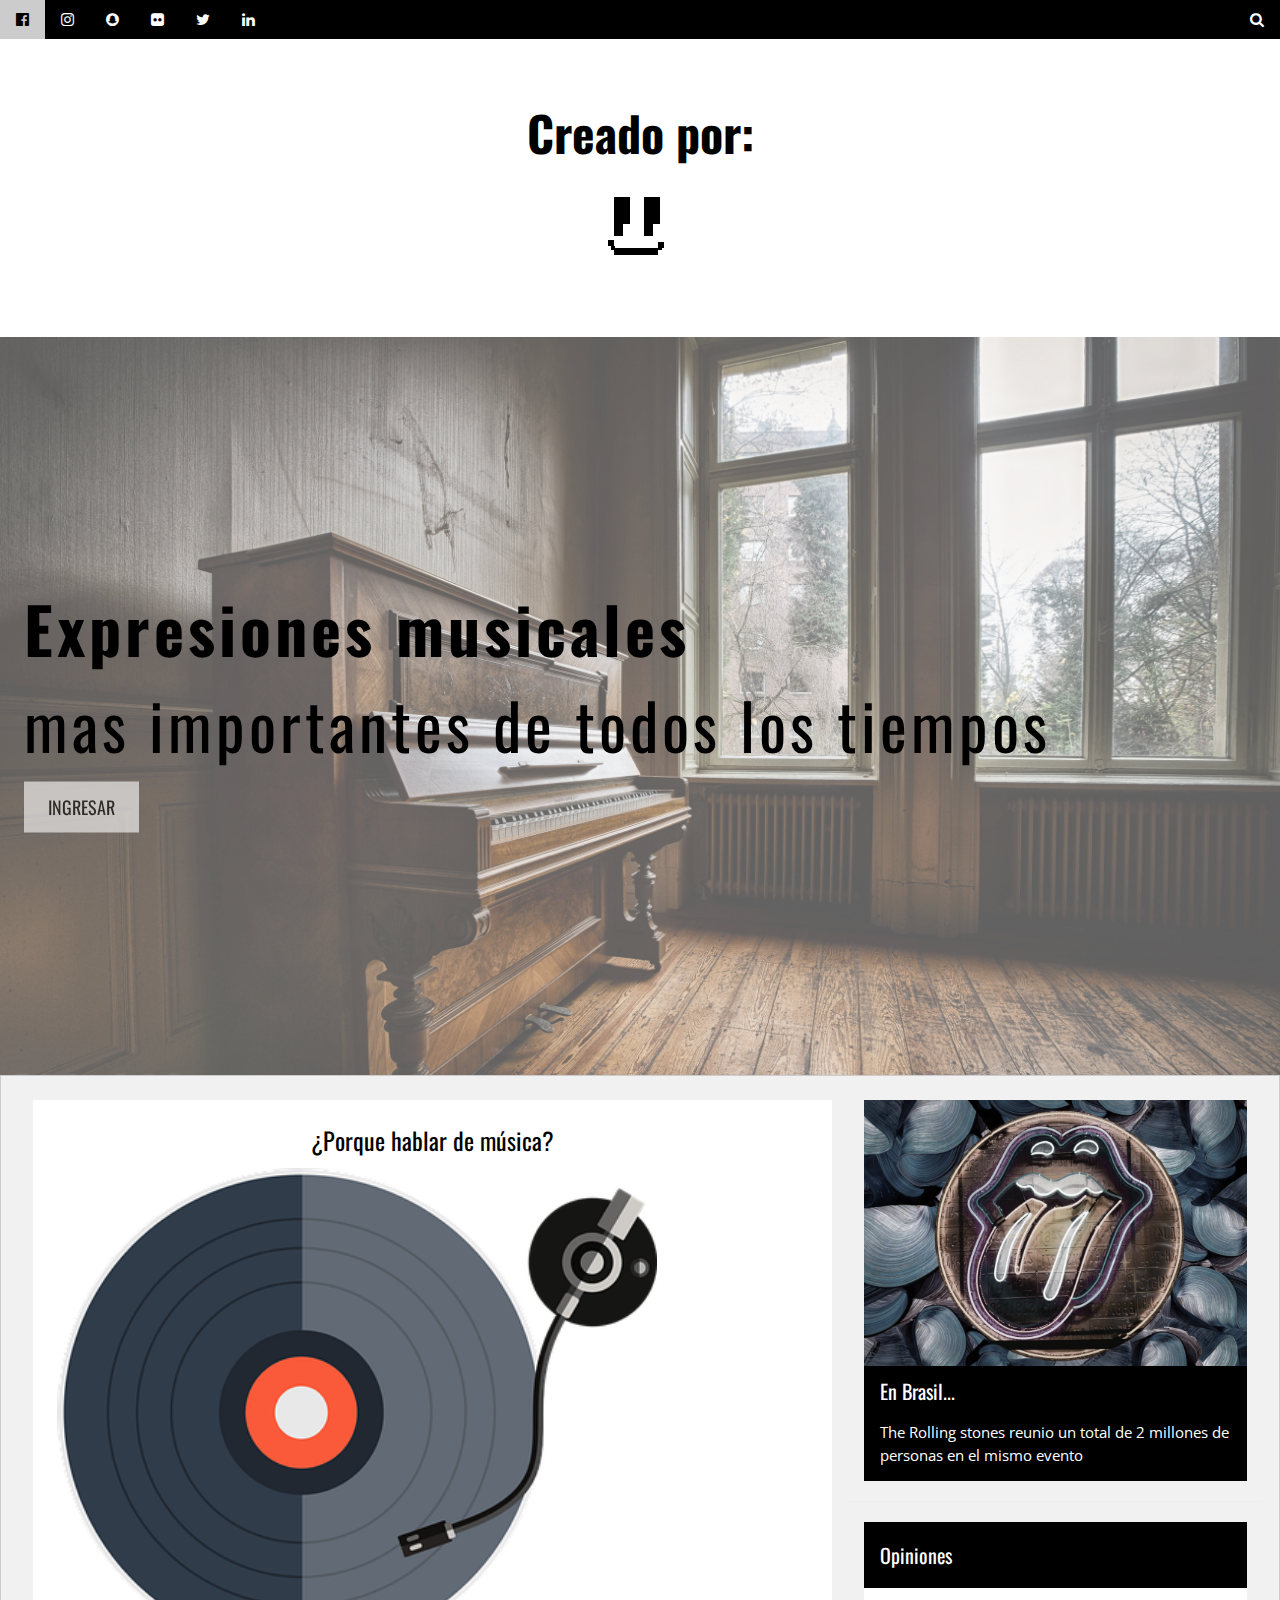
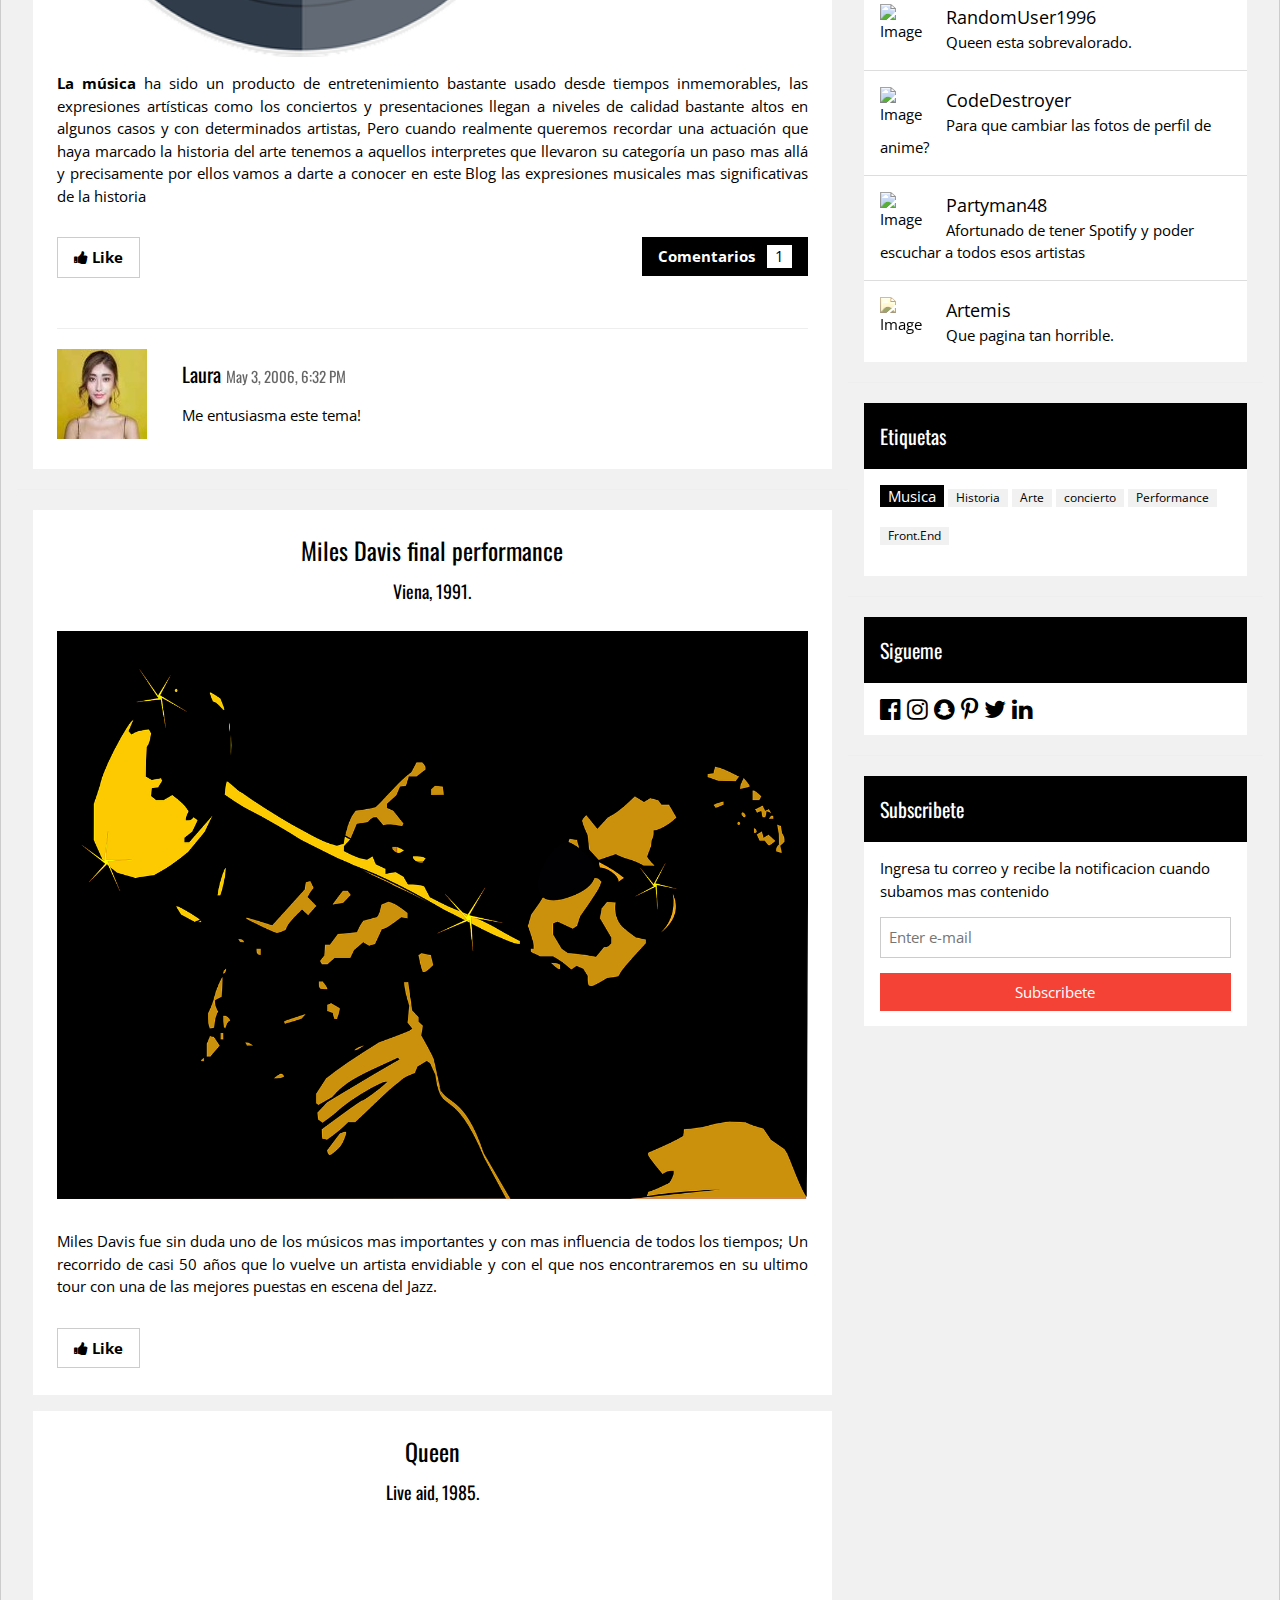
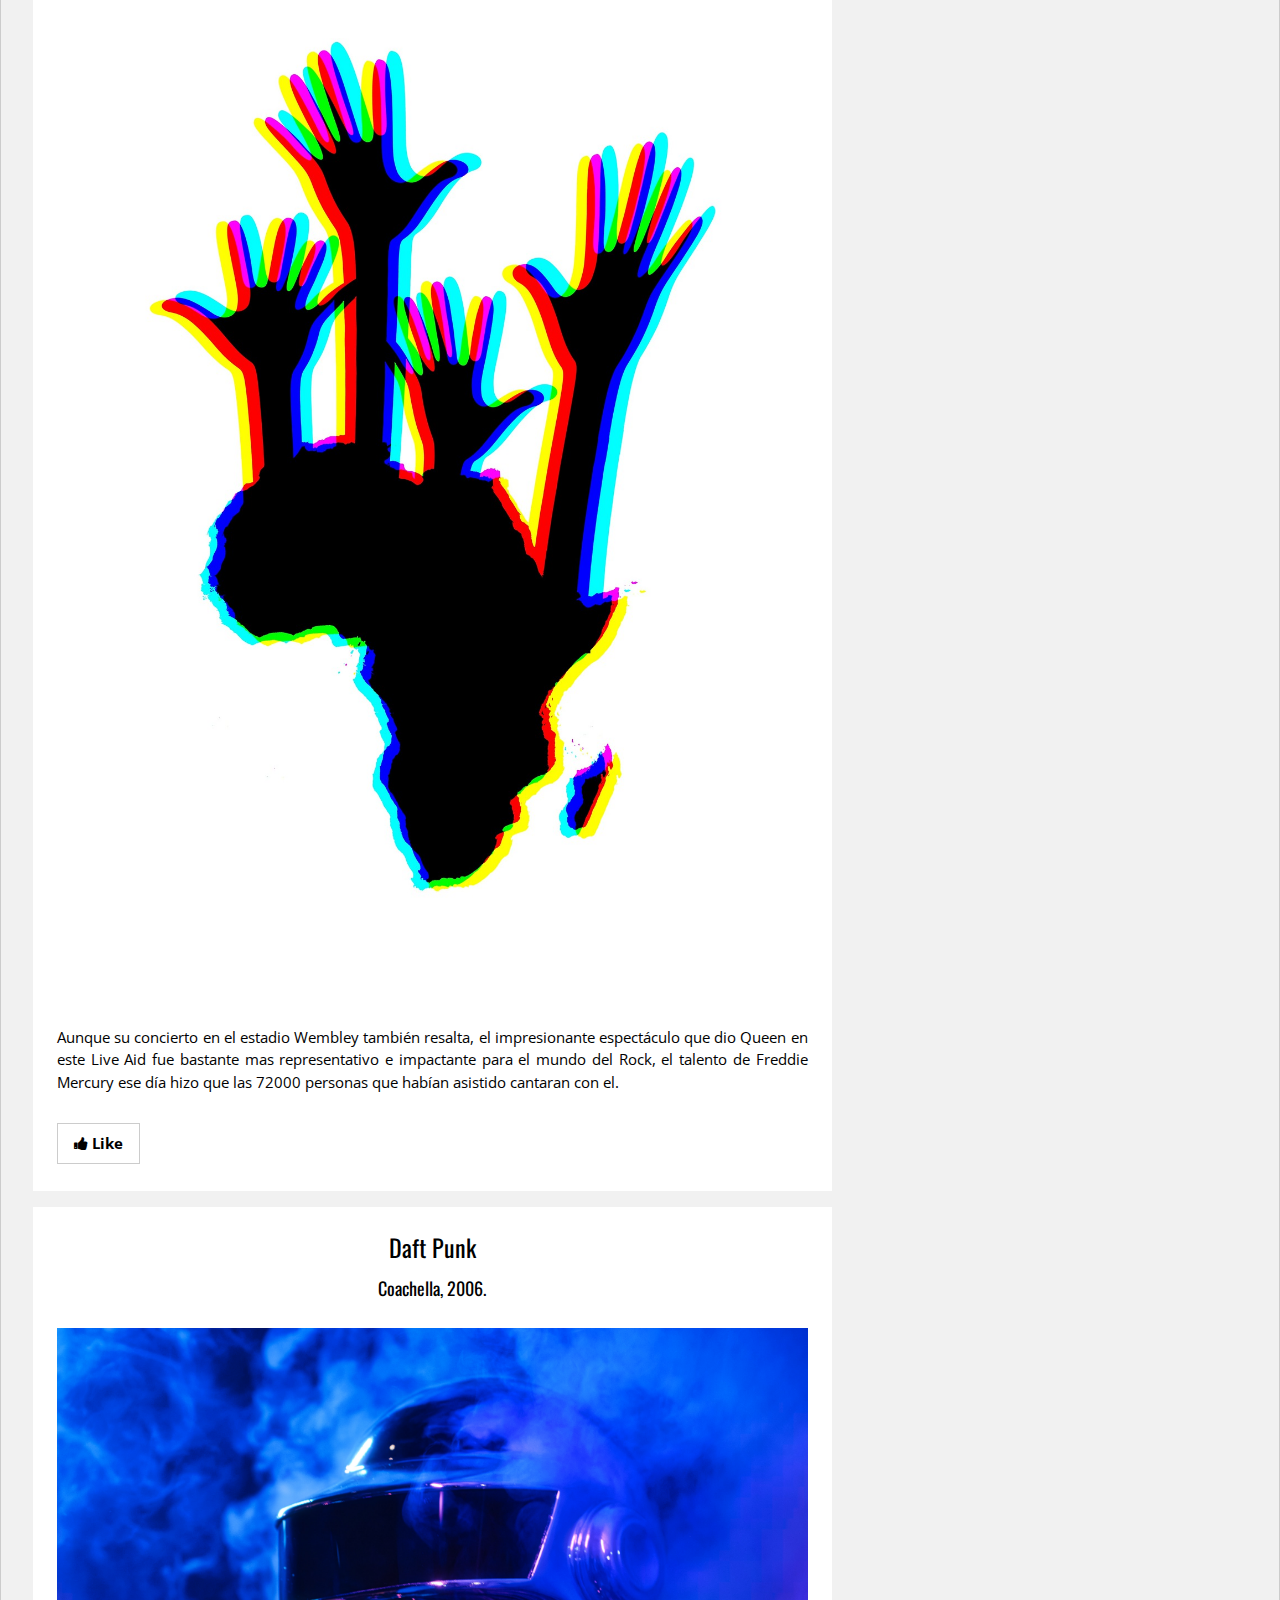
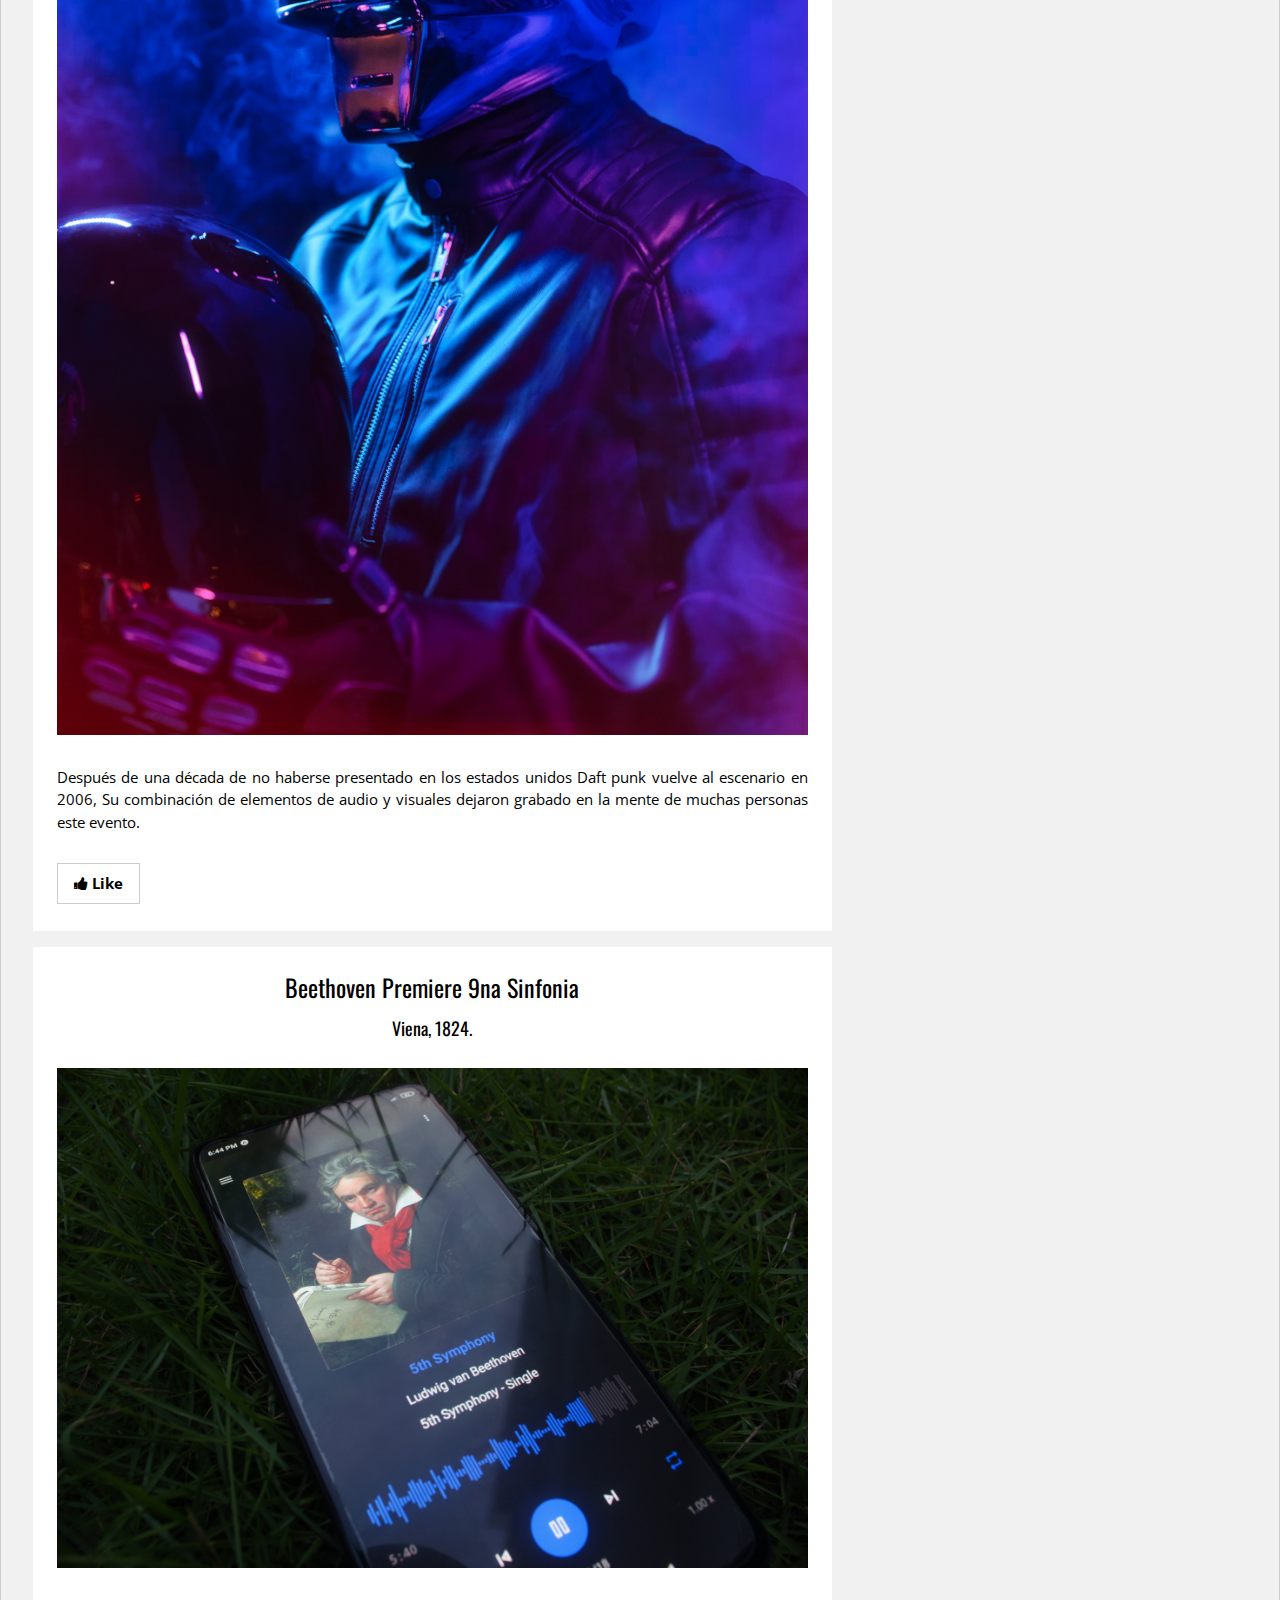
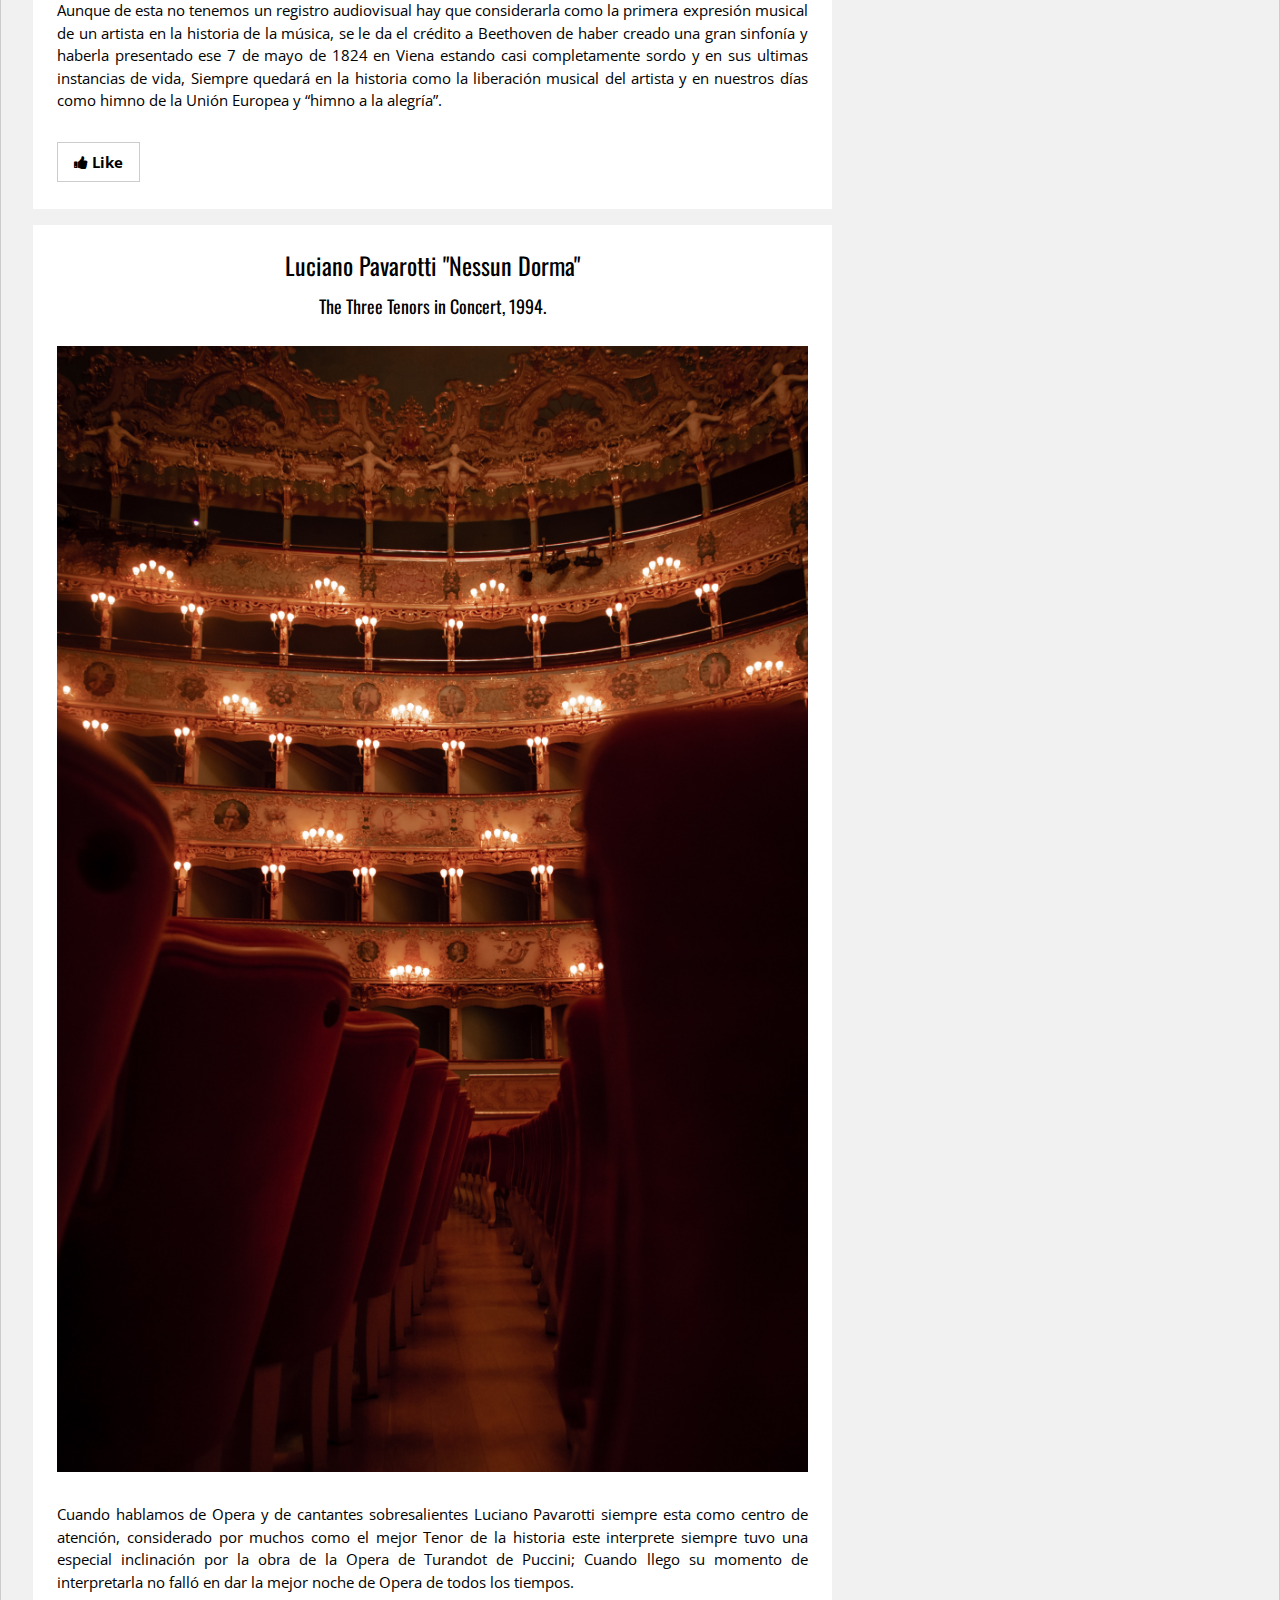
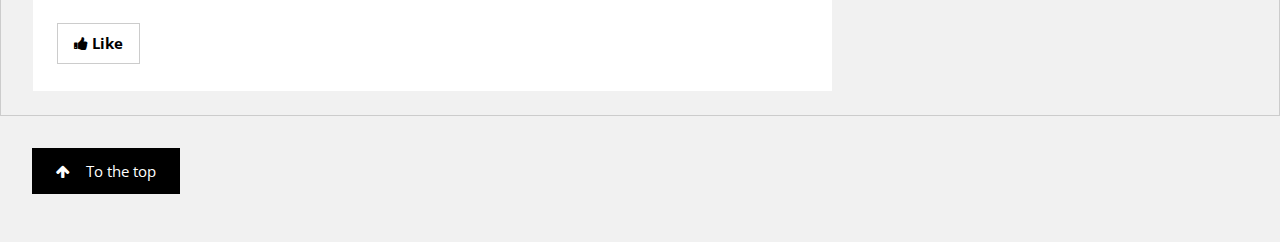
==== commit b04c12b1: "Cambio final" ====
--- a/index.html
+++ b/index.html
@@ -4,7 +4,7 @@
 <!DOCTYPE html>
 <html>
 <head>
-<title>Loki</title>
+<title>Creado por Harol </title>
 <meta charset="UTF-8">
 <meta name="viewport" content="width=device-width, initial-scale=1">
 <link rel="stylesheet" href="index.css">
@@ -38,17 +38,17 @@
 
   <!-- Header -->
   <header class="w3-container w3-center w3-padding-48 w3-white">
-    <h1 class="w3-xxxlarge"><b>LOKI </b></h1>
-    <h6>Bienvenidos a <span class="w3-tag">Ragnarok</span></h6>
+    <h1 class="w3-xxxlarge"><b>Creado por:</b></h1>
+    <h6><img src="img\\pixil-frame-0 (1).png" alt="Logotipo"></h6>
   </header>
 
   <!-- Image header -->
   <header class="w3-display-container w3-wide" id="home">
-    <img class="w3-image" src="img/descarga (1).jpeg" alt="Fashion Blog" width="1600" height="1060">
-    <div class="w3-display-left w3-padding-large">
-      <h1 class="w3-text-white">Y</h1>
-      <h1 class="w3-jumbo w3-text-white w3-hide-small"><b>¿El Reino de los los perritos</b></h1>
-      <h6><button class="w3-button w3-white w3-padding-large w3-large w3-opacity w3-hover-opacity-off" onclick="document.getElementById('subscribe').style.display='block'">INCRESAR</button></h6>
+    <img class="w3-image" src="img/669854.jpg" alt="Fashion Blog" width="1600" height="1060" style="  -webkit-transform: scaleX(-1);
+    transform: scaleX(-1); filter: opacity(60%);">
+    <div class="w3-display-left w3-padding-large contenedor-boton">
+      <h1 class="w3-jumbo w3-text-white w3-hide-small"><b>Expresiones musicales</b><br> <span class="w3-subtitle">mas importantes de todos los tiempos</span></h1>
+      <h6><button class="w3-button w3-white w3-padding-large w3-large w3-opacity w3-hover-opacity-off mi-boton-especial" onclick="document.getElementById('subscribe').style.display='block'">INGRESAR</button></h6>
     </div>
   </header>
 
@@ -57,34 +57,28 @@
 
     <!-- Blog entries -->
     <div class="w3-col l8 s12">
-    
       <!-- Blog entry -->
       <div class="w3-container w3-white w3-margin w3-padding-large">
         <div class="w3-center">
-          <h3>Dios de las payasadas</h3>
-          <h5>Su verdadero amor es jugarle bromas a los perritos de calle
-              <span class="w3-opacity">JE JE JE</span>
-          </h5>
-        </div>
-
-        <div class="w3-justify">
-          <img src="/img/MLR_Hela.webp" alt="Girl Hat" style="width:100%" class="w3-padding-16">
-          <p><strong> Loki es un poderoso Dios nórdico!</strong>Que fue juzgado por Odín por cometer un pecado en Asgard (Reino de los Dioses) y debido a ello fue desterrado a Midgard (la Tierra) con la forma física de un niño de casi 9 años. Para poder volver al Mundo de los Dioses, Loki captura espíritus con esencia maligna, los cuales le devolverán su poder y así podrá regresar a Asgard.
-
-            En la Tierra, Loki funda una Agencia de Detectives (Agencia de Detectives Enjaku) la cual se dedica a resolver misterios. El primer cliente de dicha agencia es una adolescente llamada Mayura Daidōji, quien está profundamente interesada en los fenómenos paranormales y en los misterios. Esto la condujo a encontrarse con una muñeca poseída, que hablaba sola, sin ningún tipo de cuerda, y que confundió a Mayura con su antigua dueña, quien había muerto en un incendio. La muñeca desaparece y por eso Mayura busca a la Agencia de Detectives, quedando muy impresionada cuando observa que el investigador es sólo un niño. Luego de resolver el caso de la muñeca, Mayura decide trabajar en la agencia y está segura de que si se queda "le pasarán muchas cosas misteriosas".
-            
-            Conforme avanza la historia, Odín envía a diferentes dioses para poder asesinar a Loki y al fin deshacerse de él, con lo cual le causa varias desventuras y problemas al Dios desterrado en su lucha por volver a Asgard..</p>
-          <p class="w3-left"><button class="w3-button w3-white w3-border" onclick="likeFunction(this)"><b><i class="fa fa-thumbs-up"></i> Like</b></button></p>
-          <p class="w3-right"><button class="w3-button w3-black" onclick="myFunction('demo1')" id="myBtn"><b>Replies  </b> <span class="w3-tag w3-white">1</span></button></p>
+          <h3>¿Porque hablar de música?</h3>
+        </div>
+
+        <div class="w3-justify">
+          <img src="/img/vinyl-2241789__340.webp" alt="Girl Hat" style="width: 600px;">
+          <p><strong> La música</strong> ha sido un producto de entretenimiento bastante usado desde tiempos inmemorables, las expresiones artísticas como los conciertos y presentaciones llegan a niveles de calidad bastante altos en algunos casos y con determinados artistas, Pero cuando realmente queremos recordar una actuación que haya marcado la historia del arte tenemos a aquellos interpretes que llevaron su categoría un paso mas allá y precisamente por ellos vamos a darte a conocer en este Blog las expresiones musicales mas significativas de la historia 
+
+            </p>
+          <p class="w3-left"><button class="w3-button w3-white w3-border" onclick="likeFunction(this)"><b><i class="fa fa-thumbs-up"></i> Like</b></button></p>
+          <p class="w3-right"><button class="w3-button w3-black" onclick="myFunction('demo1')" id="myBtn"><b>Comentarios  </b> <span class="w3-tag w3-white">1</span></button></p>
           <p class="w3-clear"></p>
           <div class="w3-row w3-margin-bottom" id="demo1" style="display:none">
             <hr>
               <div class="w3-col l2 m3">
-                <img src="img/MLR_Freya.webp" style="width:90px;">
+                <img src="img/download.jpg" style="width:90px;">
               </div>
               <div class="w3-col l10 m9">
-                <h4>Freya <span class="w3-opacity w3-medium">May 3, 2006, 6:32 PM</span></h4>
-                <p>Mi Dios norico favorito es Loki </p>
+                <h4>Laura <span class="w3-opacity w3-medium">May 3, 2006, 6:32 PM</span></h4>
+                <p>Me entusiasma este tema! </p>
               </div>
           </div>
         </div>
@@ -96,53 +90,73 @@
       <!-- Blog entry -->
       <div class="w3-container w3-white w3-margin w3-padding-large">
         <div class="w3-center">
-          <h3>Hijo de la gigante Angrboða y Loki</h3>
-          <h5>La gran serpiente de Midgard, <span class="w3-opacity">SsSsS</span></h5>
-        </div>
-
-        <div class="w3-justify">
-          <img src="img/MLR_Ryusuke_Yamino.webp" alt="Runway" style="width:100%" class="w3-padding-16">
-          <p><strong>Ryusuke Yamino</strong> Una gran serpiente!</p>
-          <p>Yamino Ryusuke es un chico educado con gafas que se desempeña como ama de llaves, cocinero y asistente de Loki en la Agencia de Detectives Enjaku. Le gusta cocinar, limpiar y otras actividades domésticas. 
-            Se revela que en realidad es el hijo de Loki y su verdadero nombre es Jormungand, una serpiente.</p>
-          <p class="w3-left"><button class="w3-button w3-white w3-border" onclick="likeFunction(this)"><b><i class="fa fa-thumbs-up"></i> Like</b></button></p>
-          <p class="w3-right"><button class="w3-button w3-black" onclick="myFunction('demo3')"><b>Replies  </b> <span class="w3-tag w3-white">3</span></button></p>
-          <p class="w3-clear"></p>
-          
-          <!-- Example of comment field -->
-          <div id="demo3" style="display:none">
-            <hr>
-            <div class="w3-row w3-margin-bottom">
-              <div class="w3-col l2 m3">
-                <img src="img/MLR_Heimdall.webp" style="width:90px;">
-              </div>
-              <div class="w3-col l10 m9">
-                <h4>Heimdall<span class="w3-opacity w3-medium">April 10, 2015, 7:22 PM</span></h4>
-                <p>Que aburrido eres Jormungand.</p>
-              </div>
-            </div>
-            <div class="w3-row w3-margin-bottom">
-              <div class="w3-col l2 m3">
-                <img src="img/MLR_Loki_adulto.webp" style="width:90px;">
-              </div>
-              <div class="w3-col l10 m9">
-                <h4>Loki <span class="w3-opacity w3-medium">April 8, 2015, 10:32 PM</span></h4>
-                <p>No seas odioso Heimdall deja en paz a mi hijo.</p>
-              </div>
-            </div>
-            <div class="w3-row w3-margin-bottom">
-              <div class="w3-col l2 m3">
-                <img src="img/MLR_Frey.webp" style="width:90px;">
-              </div>
-              <div class="w3-col l10 m9">
-                <h4>Frey <span class="w3-opacity w3-medium">April 7, 2015, 9:12 PM</span></h4>
-                <p>Padre tu favorito es Jormungand siempre lo defiendes!</p>
-              </div>
-            </div>
-          </div>
-        </div>
-      </div>
-      
+          <h3>Miles Davis final performance </h3>
+          <h5>Viena, 1991. <span class="w3-opacity"></span></h5>
+        </div>
+
+        <div class="w3-justify">
+          <img src="img/pipe-g9e82300cf_1280.png" alt="Runway" style="width:100%" class="w3-padding-16">
+          <p>Miles Davis fue sin duda uno de los músicos mas importantes y con mas influencia de todos los tiempos; Un recorrido de casi 50 años que lo vuelve un artista envidiable y con el que nos encontraremos en su ultimo tour con una de las mejores puestas en escena del Jazz.</p>
+          <p class="w3-left"><button class="w3-button w3-white w3-border" onclick="likeFunction(this)"><b><i class="fa fa-thumbs-up"></i> Like</b></button></p>
+         
+        </div>
+      </div>
+      <!--Segunda tarjeta--> 
+      <div class="w3-container w3-white w3-margin w3-padding-large">
+        <div class="w3-center">
+          <h3>Queen </h3>
+          <h5>Live aid, 1985. <span class="w3-opacity"></span></h5>
+        </div>
+
+        <div class="w3-justify">
+          <img src="img/africa-ga48da5fd7_1920.jpg" alt="Runway" style="width:100%" class="w3-padding-16">
+          <p>Aunque su concierto en el estadio Wembley también resalta, el impresionante espectáculo que dio Queen en este Live Aid fue bastante mas representativo e impactante para el mundo del Rock, el talento de Freddie Mercury ese día hizo que las 72000 personas que habían asistido cantaran con el.</p>
+          <p class="w3-left"><button class="w3-button w3-white w3-border" onclick="likeFunction(this)"><b><i class="fa fa-thumbs-up"></i> Like</b></button></p>
+         
+        </div>
+      </div>
+      <!--Tercera tarjeta-->
+      <div class="w3-container w3-white w3-margin w3-padding-large">
+        <div class="w3-center">
+          <h3>Daft Punk </h3>
+          <h5>Coachella, 2006. <span class="w3-opacity"></span></h5>
+        </div>
+
+        <div class="w3-justify">
+          <img src="img/venti-views-uV-bN_B-riw-unsplash.jpg" alt="Runway" style="width:100%" class="w3-padding-16">
+          <p>Después de una década de no haberse presentado en los estados unidos Daft punk vuelve al escenario en 2006, Su combinación de elementos de audio y visuales dejaron grabado en la mente de muchas personas este evento.</p>
+          <p class="w3-left"><button class="w3-button w3-white w3-border" onclick="likeFunction(this)"><b><i class="fa fa-thumbs-up"></i> Like</b></button></p>
+         
+        </div>
+      </div> 
+      <!--Cuarta tarjeta-->
+      <div class="w3-container w3-white w3-margin w3-padding-large">
+        <div class="w3-center">
+          <h3>Beethoven Premiere 9na Sinfonia </h3>
+          <h5>Viena, 1824. <span class="w3-opacity"></span></h5>
+        </div>
+
+        <div class="w3-justify">
+          <img src="img/dilip-ale-0C1tvvVHhbs-unsplash.jpg" alt="Runway" style="width:100%" class="w3-padding-16">
+          <p>Aunque de esta no tenemos un registro audiovisual hay que considerarla como la primera expresión musical de un artista en la historia de la música, se le da el crédito a Beethoven de haber creado una gran sinfonía y haberla presentado ese 7 de mayo  de 1824 en Viena estando casi completamente sordo y en sus ultimas instancias de vida, Siempre quedará en la historia como la liberación musical del artista y en nuestros días como himno de la Unión Europea y “himno a la alegría”.</p>
+          <p class="w3-left"><button class="w3-button w3-white w3-border" onclick="likeFunction(this)"><b><i class="fa fa-thumbs-up"></i> Like</b></button></p>
+         
+        </div>
+      </div> 
+      <!--Quinta tarjeta-->
+      <div class="w3-container w3-white w3-margin w3-padding-large">
+        <div class="w3-center">
+          <h3>Luciano Pavarotti "Nessun Dorma"</h3>
+          <h5>The Three Tenors in Concert, 1994. <span class="w3-opacity"></span></h5>
+        </div>
+
+        <div class="w3-justify">
+          <img src="img/giusi-borrasi-eH-IOSeI0Yk-unsplash.jpg" alt="Runway" style="width:100%" class="w3-padding-16">
+          <p>Cuando hablamos de Opera y de cantantes sobresalientes Luciano Pavarotti siempre esta como centro de atención, considerado por muchos como el mejor Tenor de la historia este interprete siempre tuvo una especial inclinación por la obra de  la Opera de Turandot de Puccini; Cuando llego su momento de interpretarla no falló en dar la mejor noche de Opera de todos los tiempos.</p>
+          <p class="w3-left"><button class="w3-button w3-white w3-border" onclick="likeFunction(this)"><b><i class="fa fa-thumbs-up"></i> Like</b></button></p>
+         
+        </div>
+      </div> 
     <!-- END BLOG ENTRIES -->
     </div>
 
@@ -150,10 +164,10 @@
     <div class="w3-col l4">
       <!-- About Card -->
       <div class="w3-white w3-margin">
-        <img src="img/MLR_Fenrir.webp" alt="Jane" style="width:100%" class="w3-grayscale">
+        <img src="img/vale-arellano-vkMIlSf8lfg-unsplash.jpg" alt="Jane" style="width:100%" class="w3-grayscale">
         <div class="w3-container w3-black">
-          <h4>Fenrir</h4>
-          <p>Soy un gigantesco lobo monstruoso</p>
+          <h4>En Brasil...</h4>
+          <p>The Rolling stones reunio un total de 2 millones de personas en el mismo evento</p>
         </div>
       </div>
       <hr>
@@ -161,32 +175,32 @@
       <!-- Posts -->
       <div class="w3-white w3-margin">
         <div class="w3-container w3-padding w3-black">
-          <h4>Post mas gracioosos</h4>
+          <h4>Opiniones</h4>
         </div>
         <ul class="w3-ul w3-hoverable w3-white">
           <li class="w3-padding-16">
             <img src="img/MLR_Narugami.webp" alt="Image" class="w3-left w3-margin-right" style="width:50px">
-            <span class="w3-large">Narugami</span>
-            <br>
-            <span>Loki te crees muy valiente pero tu y yo sabemos lo lloron que eres</span>
+            <span class="w3-large">RandomUser1996</span>
+            <br>
+            <span>Queen esta sobrevalorado.</span>
           </li>
           <li class="w3-padding-16">
             <img src="img/MLR_Hela.webp" alt="Image" class="w3-left w3-margin-right" style="width:50px">
-            <span class="w3-large">Hela</span>
-            <br>
-            <span>Los Dioses son deviles las Diosas son pro!</span>
+            <span class="w3-large">CodeDestroyer</span>
+            <br>
+            <span>Para que cambiar las fotos de perfil de anime?</span>
           </li>
           <li class="w3-padding-16">
             <img src="img/MLR_Fenrir.webp" alt="Image" class="w3-left w3-margin-right" style="width:50px">
-            <span class="w3-large">Fenrir</span>
-            <br>
-            <span>Por que nadie me cree que soy un Lobo feroz gigante AUIDA!</span>
+            <span class="w3-large">Partyman48</span>
+            <br>
+            <span>Afortunado de tener Spotify y poder escuchar a todos esos artistas</span>
           </li>
           <li class="w3-padding-16">
             <img src="img/MLR_Frey.webp" alt="Image" class="w3-left w3-margin-right w3-sepia" style="width:50px">
-            <span class="w3-large">Frey</span>
-            <br>
-            <span>Lorem ipsum dipsum</span>
+            <span class="w3-large">Artemis</span>
+            <br>
+            <span>Que pagina tan horrible.</span>
           </li>
         </ul>
       </div>
@@ -197,41 +211,19 @@
       <!-- Tags -->
       <div class="w3-white w3-margin">
         <div class="w3-container w3-padding w3-black">
-          <h4>Tags</h4>
+          <h4>Etiquetas</h4>
         </div>
         <div class="w3-container w3-white">
           <p>
-            <span class="w3-tag w3-black w3-margin-bottom">Manga</span> <span class="w3-tag w3-light-grey w3-small w3-margin-bottom">Loki</span> <span class="w3-tag w3-light-grey w3-small w3-margin-bottom">Tokio</span>
-            <span class="w3-tag w3-light-grey w3-small w3-margin-bottom">Anime</span> <span class="w3-tag w3-light-grey w3-small w3-margin-bottom">Midgard</span> <span class="w3-tag w3-light-grey w3-small w3-margin-bottom">Odin</span>
-            <span class="w3-tag w3-light-grey w3-small w3-margin-bottom">Metodologia</span> <span class="w3-tag w3-light-grey w3-small w3-margin-bottom">Ragnarok</span> <span class="w3-tag w3-light-grey w3-small w3-margin-bottom">Regresar</span>
-            <span class="w3-tag w3-light-grey w3-small w3-margin-bottom">Misterio</span> <span class="w3-tag w3-light-grey w3-small w3-margin-bottom">Paranormal</span> <span class="w3-tag w3-light-grey w3-small w3-margin-bottom">Dizfras</span>
-            <span class="w3-tag w3-light-grey w3-small w3-margin-bottom">Magia</span> <span class="w3-tag w3-light-grey w3-small w3-margin-bottom">Muñecas que hablan</span>
+            <span class="w3-tag w3-black w3-margin-bottom">Musica</span> <span class="w3-tag w3-light-grey w3-small w3-margin-bottom">Historia</span> <span class="w3-tag w3-light-grey w3-small w3-margin-bottom">Arte</span>
+            <span class="w3-tag w3-light-grey w3-small w3-margin-bottom">concierto</span> <span class="w3-tag w3-light-grey w3-small w3-margin-bottom">Performance</span> <span class="w3-tag w3-light-grey w3-small w3-margin-bottom">Front.End</span>
           </p>
         </div>
       </div>
       <hr>
-
-      <!-- Inspiration -->
-      <div class="w3-white w3-margin">
-        <div class="w3-container w3-padding w3-black">
-          <h4>Inspiration</h4>
-        </div>
-        <div class="w3-row-padding w3-white">
-          <div class="w3-col s6">
-            <p><img src="img/MLR_Ecchan.webp" alt="Jeans" style="width:100%"></p>
-            <p><img src="img/MLR_Hela.webp" alt="Jeans" style="width:100%"></p>
-          </div>
-          <div class="w3-col s6">
-            <p><img src="img/MLR_Misao_Daidouji.webp" alt="Men in Hats" style="width:100%" class="w3-grayscale"></p>
-            <p><img src="img/MLR_Narugami.webp" alt="Jeans" style="width:100%"></p>
-         </div>
-        </div>
-      </div>
-      <hr>
-
-      <div class="w3-white w3-margin">
-        <div class="w3-container w3-padding w3-black">
-          <h4>Follow Me</h4>
+      <div class="w3-white w3-margin">
+        <div class="w3-container w3-padding w3-black">
+          <h4>Sigueme</h4>
         </div>
         <div class="w3-container w3-xlarge w3-padding">
           <i class="fa fa-facebook-official w3-hover-opacity"></i>
@@ -247,12 +239,12 @@
       <!-- Subscribe -->
       <div class="w3-white w3-margin">
         <div class="w3-container w3-padding w3-black">
-          <h4>Subscribe</h4>
+          <h4>Subscribete</h4>
         </div>
         <div class="w3-container w3-white">
-          <p>Enter your e-mail below and get notified on the latest blog posts.</p>
+          <p>Ingresa tu correo y recibe la notificacion cuando subamos mas contenido</p>
           <p><input class="w3-input w3-border" type="text" placeholder="Enter e-mail" style="width:100%"></p>
-          <p><button type="button" onclick="document.getElementById('subscribe').style.display='block'" class="w3-button w3-block w3-red">Subscribe</button></p>
+          <p><button type="button" onclick="document.getElementById('subscribe').style.display='block'" class="w3-button w3-block w3-red">Subscribete</button></p>
         </div>
       </div>
 
@@ -270,10 +262,10 @@
   <div class="w3-modal-content" style="padding:32px">
     <div class="w3-container w3-white">
       <i onclick="document.getElementById('subscribe').style.display='none'" class="fa fa-remove w3-transparent w3-button w3-xlarge w3-right"></i>
-      <h2 class="w3-wide">SUBSCRIBE</h2>
-      <p>Join my mailing list to receive updates on the latest blog posts and other things.</p>
+      <h2 class="w3-wide">SUBSCRIBETE</h2>
+      <p>Unete a mi blog para aprender mas de historia.</p>
       <p><input class="w3-input w3-border" type="text" placeholder="Enter e-mail"></p>
-      <button type="button" class="w3-button w3-block w3-padding-large w3-red w3-margin-bottom" onclick="document.getElementById('subscribe').style.display='none'">Subscribe</button>
+      <button type="button" class="w3-button w3-block w3-padding-large w3-red w3-margin-bottom" onclick="document.getElementById('subscribe').style.display='none'">Subscribete</button>
     </div>
   </div>
 </div>
--- a/index.css
+++ b/index.css
@@ -127,7 +127,7 @@
 .w3-greyscale,.w3-grayscale{filter:grayscale(75%)}.w3-greyscale-min,.w3-grayscale-min{filter:grayscale(50%)}
 .w3-sepia{filter:sepia(75%)}.w3-sepia-max,.w3-hover-sepia:hover{filter:sepia(100%)}.w3-sepia-min{filter:sepia(50%)}
 .w3-tiny{font-size:10px!important}.w3-small{font-size:12px!important}.w3-medium{font-size:15px!important}.w3-large{font-size:18px!important}
-.w3-xlarge{font-size:24px!important}.w3-xxlarge{font-size:36px!important}.w3-xxxlarge{font-size:48px!important}.w3-jumbo{font-size:64px!important}
+.w3-xlarge{font-size:24px!important}.w3-xxlarge{font-size:36px!important}.w3-xxxlarge{font-size:48px!important}.w3-jumbo{font-size:64px!important;}
 .w3-left-align{text-align:left!important}.w3-right-align{text-align:right!important}.w3-justify{text-align:justify!important}.w3-center{text-align:center!important}
 .w3-border-0{border:0!important}.w3-border{border:1px solid #ccc!important}
 .w3-border-top{border-top:1px solid #ccc!important}.w3-border-bottom{border-bottom:1px solid #ccc!important}
@@ -178,6 +178,13 @@
 .w3-pale-green,.w3-hover-pale-green:hover{color:#000!important;background-color:#ddffdd!important}
 .w3-pale-yellow,.w3-hover-pale-yellow:hover{color:#000!important;background-color:#ffffcc!important}
 .w3-pale-blue,.w3-hover-pale-blue:hover{color:#000!important;background-color:#ddffff!important}
+.contenedor-boton {
+    text-align: left;
+}
+.mi-boton-especial {
+    align-items: center;
+    justify-content: center;
+}
 .w3-text-amber,.w3-hover-text-amber:hover{color:#ffc107!important}
 .w3-text-aqua,.w3-hover-text-aqua:hover{color:#00ffff!important}
 .w3-text-blue,.w3-hover-text-blue:hover{color:#2196F3!important}
@@ -199,7 +206,7 @@
 .w3-text-sand,.w3-hover-text-sand:hover{color:#fdf5e6!important}
 .w3-text-teal,.w3-hover-text-teal:hover{color:#009688!important}
 .w3-text-yellow,.w3-hover-text-yellow:hover{color:#d2be0e!important}
-.w3-text-white,.w3-hover-text-white:hover{color:#fff!important}
+.w3-text-white,.w3-hover-text-white:hover{color:#000!important}
 .w3-text-black,.w3-hover-text-black:hover{color:#000!important}
 .w3-text-grey,.w3-hover-text-grey:hover,.w3-text-gray,.w3-hover-text-gray:hover{color:#757575!important}
 .w3-text-light-grey,.w3-hover-text-light-grey:hover,.w3-text-light-gray,.w3-hover-text-light-gray:hover{color:#f1f1f1!important}
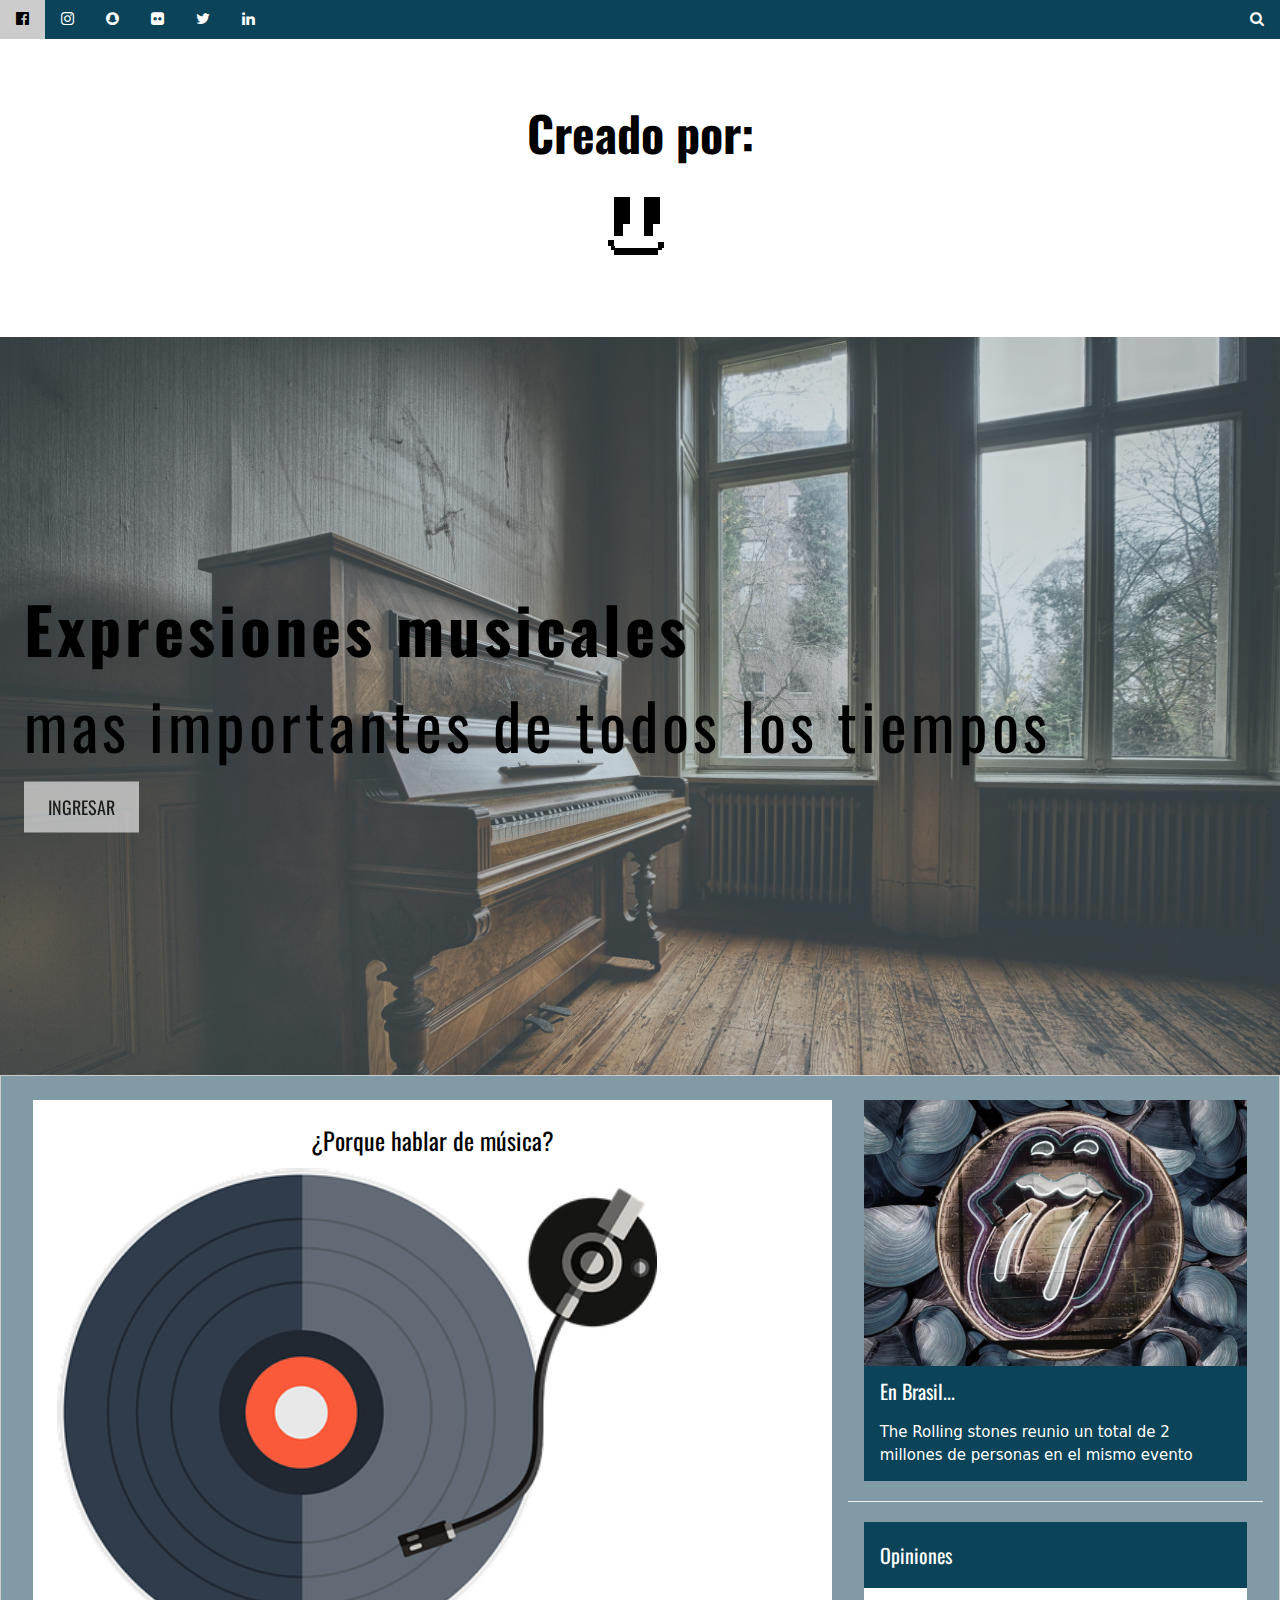
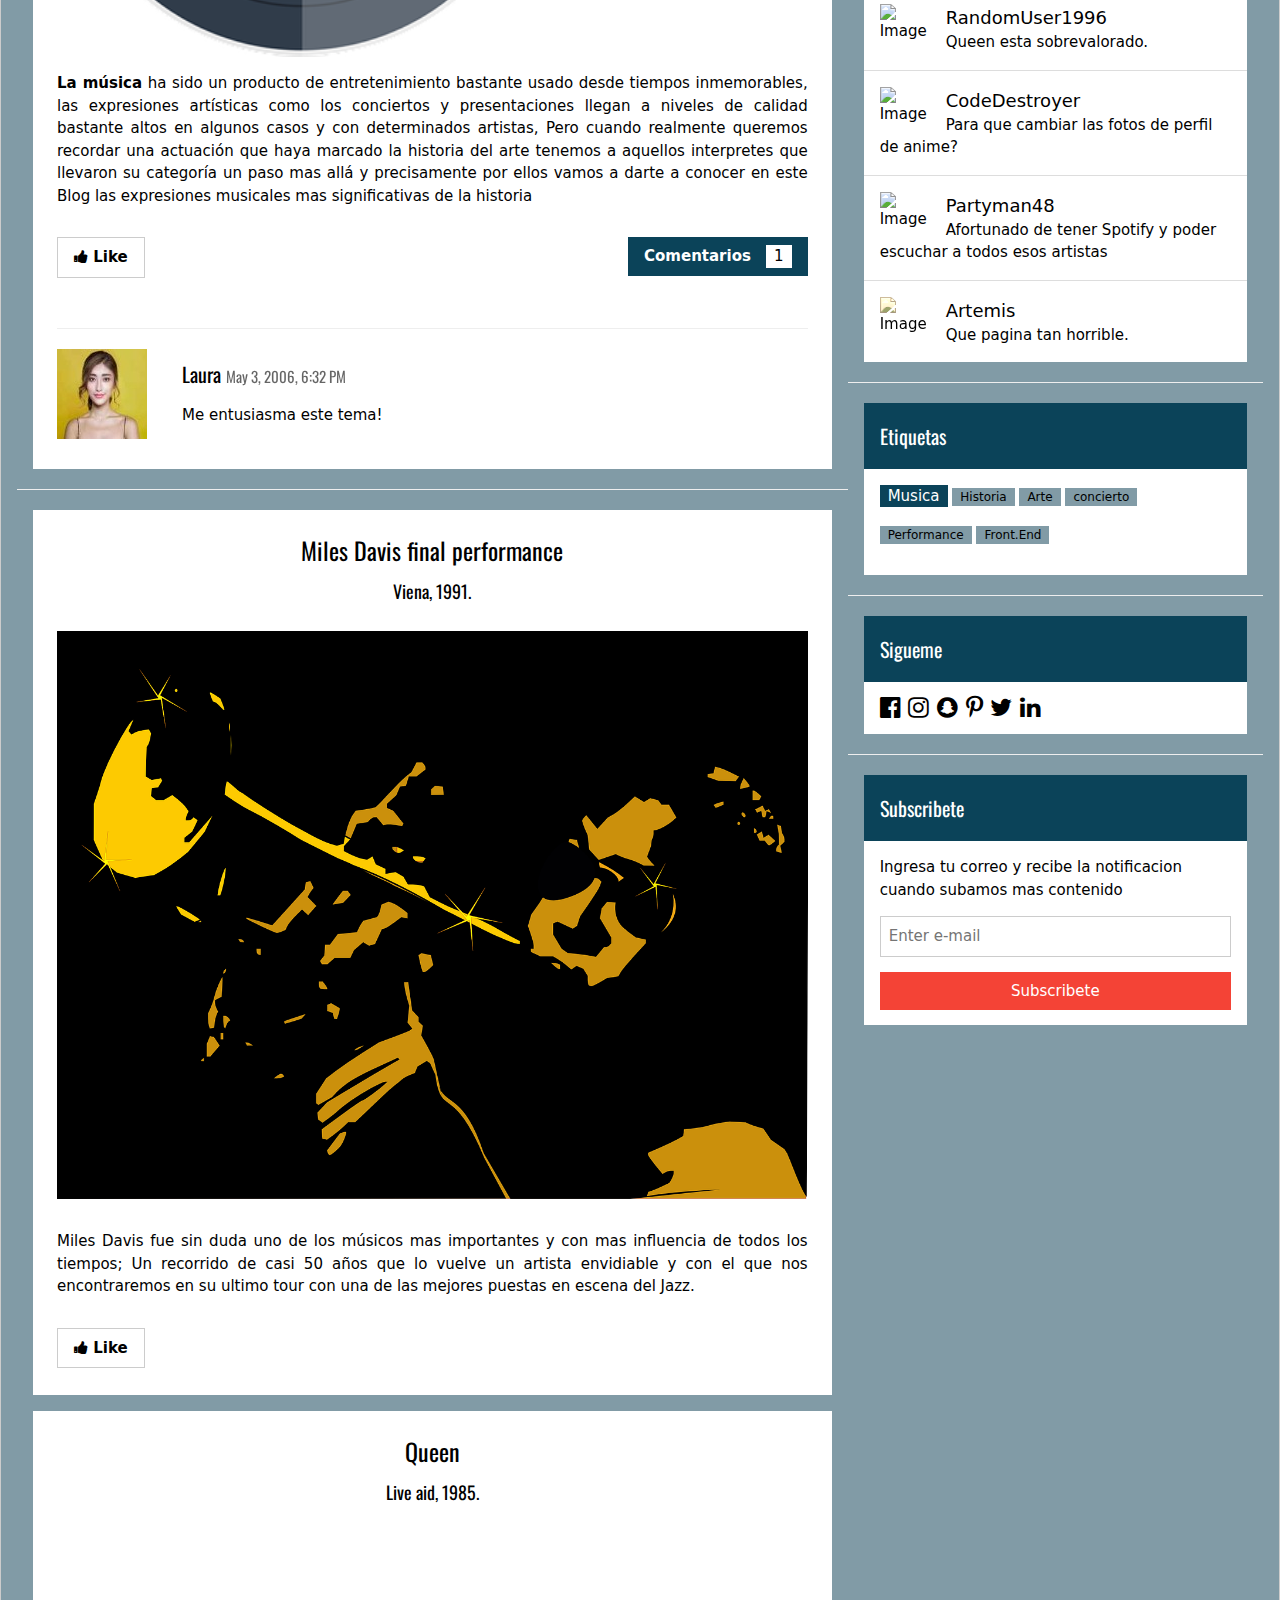
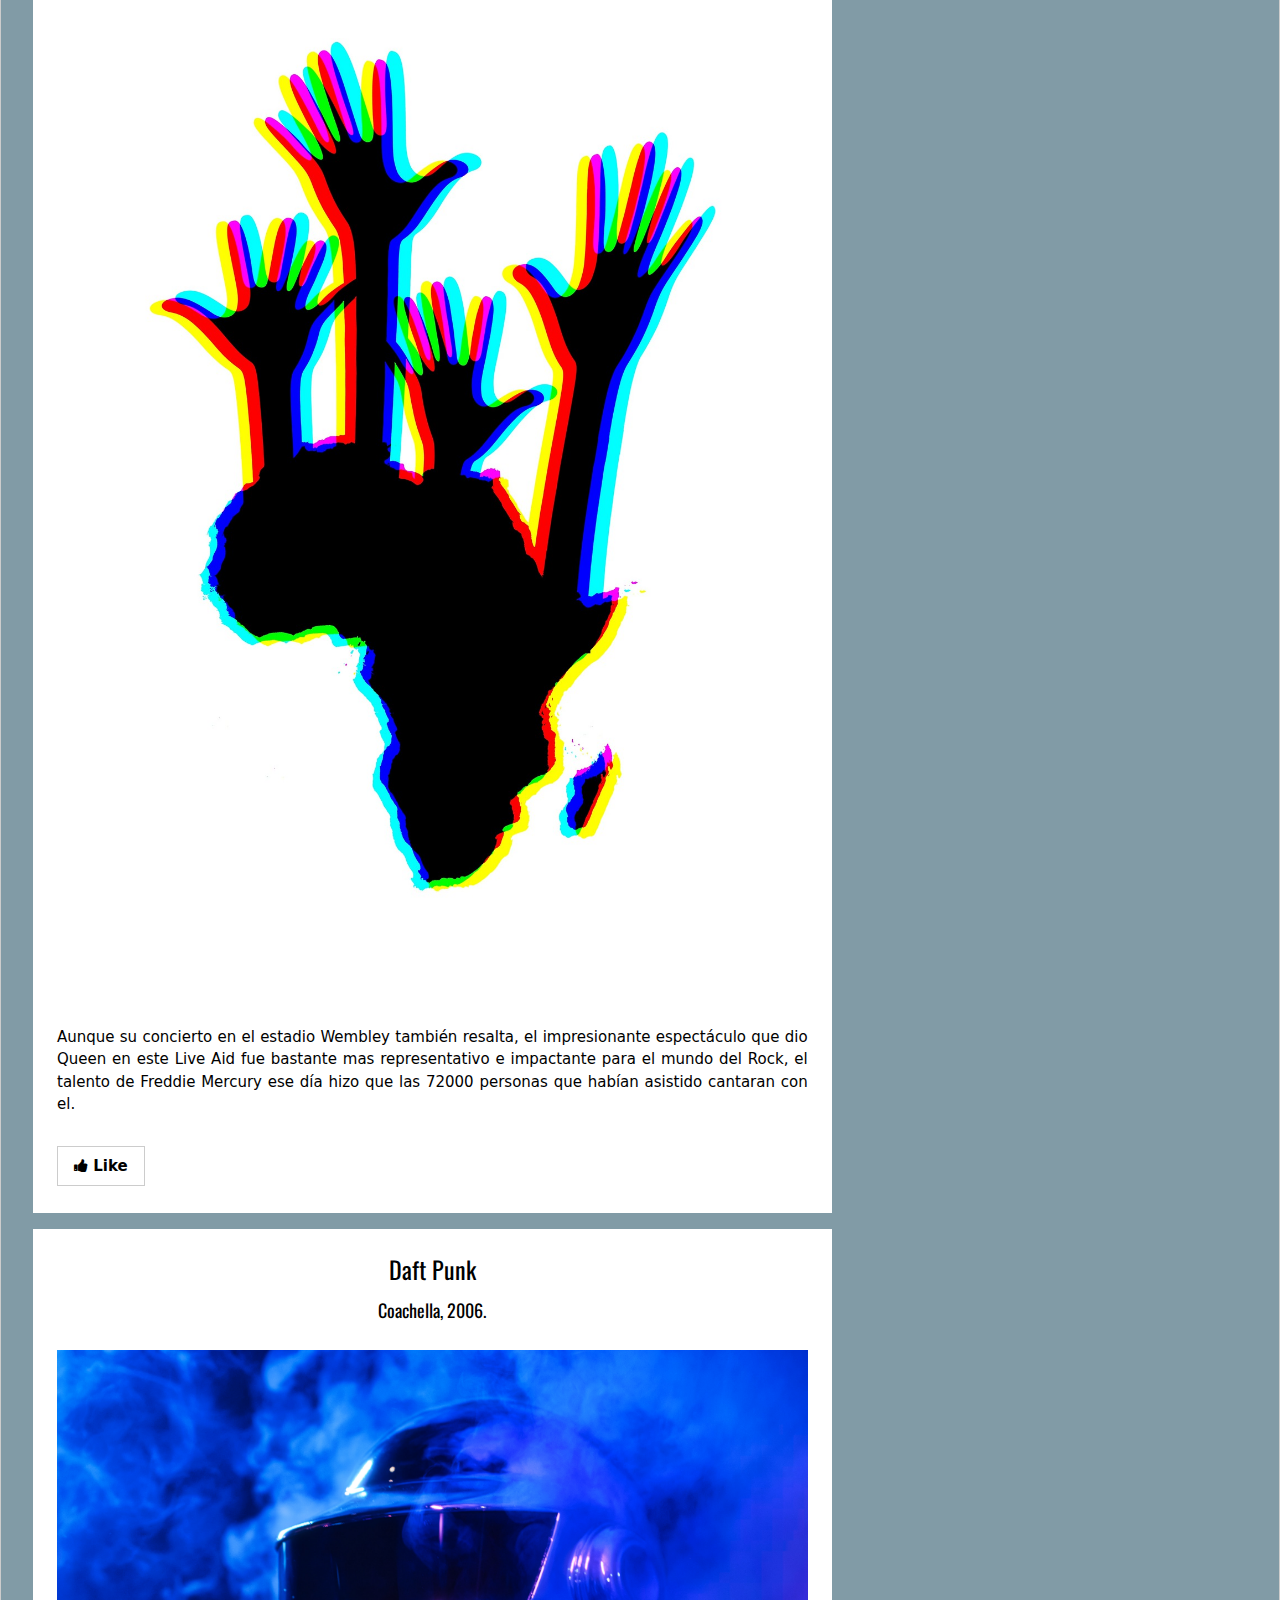
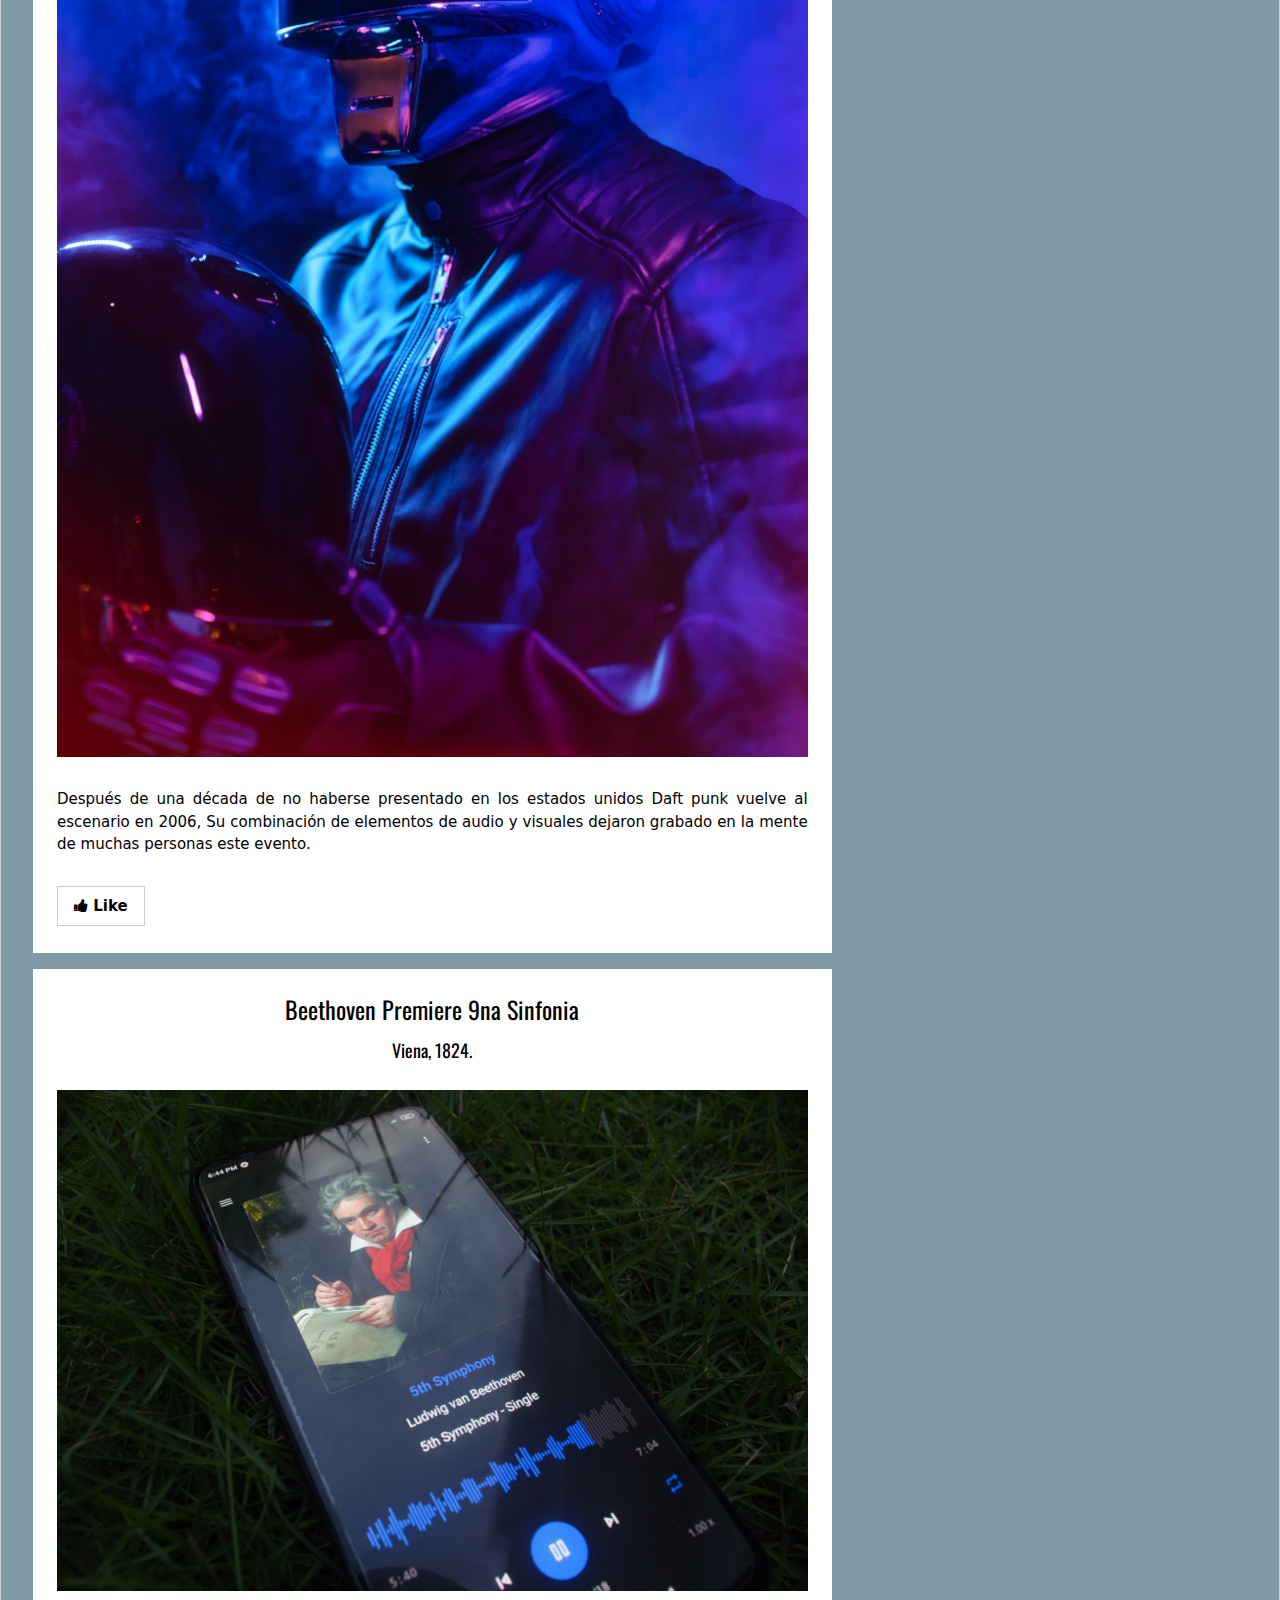
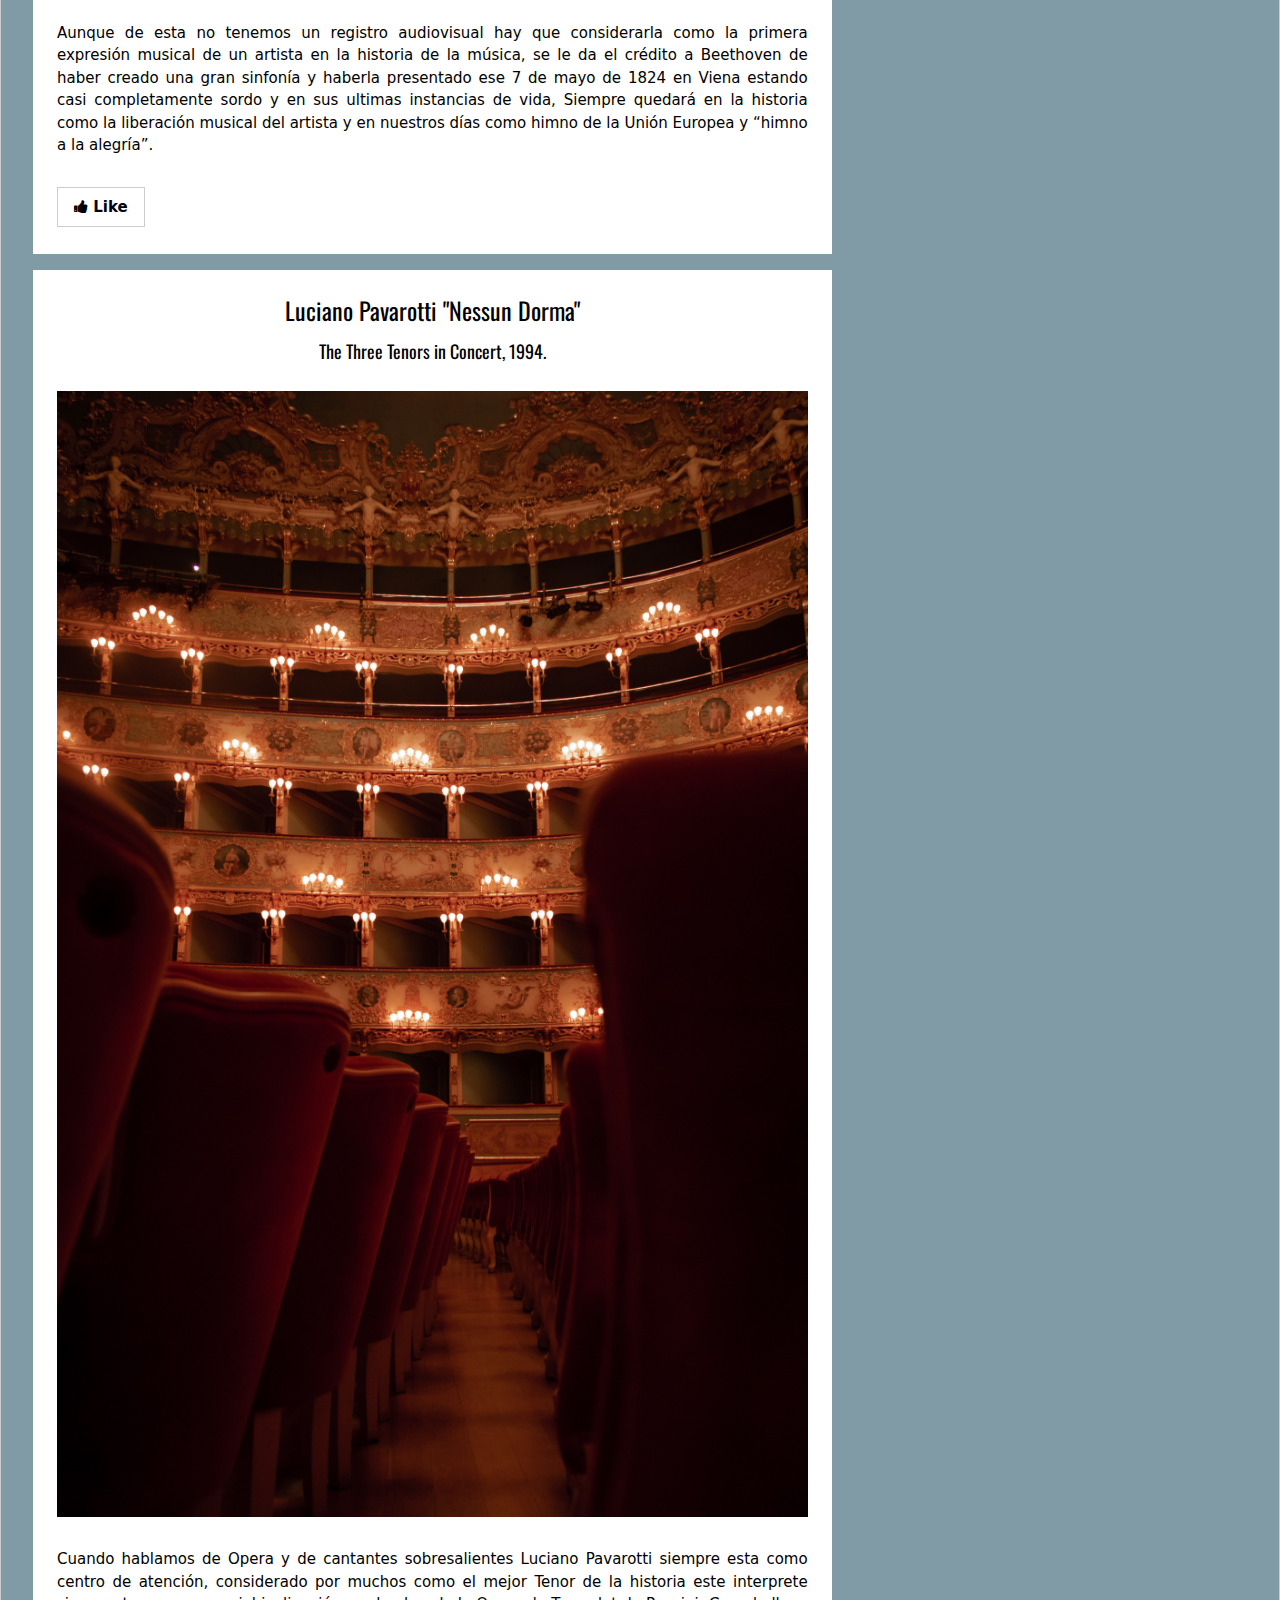
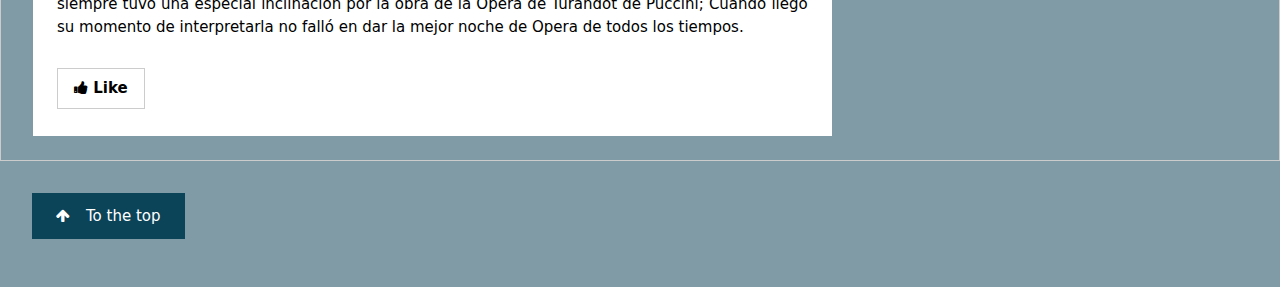
==== commit 568434ca: "Cambio de fuente" ====
--- a/index.html
+++ b/index.html
@@ -13,7 +13,7 @@
 <link rel="stylesheet" href="https://cdnjs.cloudflare.com/ajax/libs/font-awesome/4.7.0/css/font-awesome.min.css">
 <style>
 h1,h2,h3,h4,h5,h6 {font-family: "Oswald"}
-body {font-family: "Open Sans"}
+body {font-family: system-ui, -apple-system, BlinkMacSystemFont, 'Segoe UI', Roboto, Oxygen, Ubuntu, Cantarell, 'Open Sans', 'Helvetica Neue', sans-serif}
 </style>
 </head>
 
--- a/index.css
+++ b/index.css
@@ -23,7 +23,7 @@
 [type=search]::-webkit-search-decoration{-webkit-appearance:none}
 ::-webkit-file-upload-button{-webkit-appearance:button;font:inherit}
 /* End extract */
-html,body{font-family:Verdana,sans-serif;font-size:15px;line-height:1.5}html{overflow-x:hidden}
+html,body{font-family:system-ui, -apple-system, BlinkMacSystemFont, 'Segoe UI', Roboto, Oxygen, Ubuntu, Cantarell, 'Open Sans', 'Helvetica Neue', sans-serif;font-size:15px;line-height:1.5}html{overflow-x:hidden}
 h1{font-size:36px}h2{font-size:30px}h3{font-size:24px}h4{font-size:20px}h5{font-size:18px}h6{font-size:16px}
 .w3-serif{font-family:serif}.w3-sans-serif{font-family:sans-serif}.w3-cursive{font-family:cursive}.w3-monospace{font-family:monospace}
 h1,h2,h3,h4,h5,h6{font-family:"Segoe UI",Arial,sans-serif;font-weight:400;margin:10px 0}.w3-wide{letter-spacing:4px}
@@ -68,7 +68,7 @@
 .w3-responsive{display:block;overflow-x:auto}
 .w3-container:after,.w3-container:before,.w3-panel:after,.w3-panel:before,.w3-row:after,.w3-row:before,.w3-row-padding:after,.w3-row-padding:before,
 .w3-cell-row:before,.w3-cell-row:after,.w3-clear:after,.w3-clear:before,.w3-bar:before,.w3-bar:after{content:"";display:table;clear:both}
-.w3-col,.w3-half,.w3-third,.w3-twothird,.w3-threequarter,.w3-quarter{float:left;width:100%}
+.w3-col,.w3-half,.w3-third,.w3-twothird,.w3-threequarter,.w3-quarter{ float:left; width:100%}
 .w3-col.s1{width:8.33333%}.w3-col.s2{width:16.66666%}.w3-col.s3{width:24.99999%}.w3-col.s4{width:33.33333%}
 .w3-col.s5{width:41.66666%}.w3-col.s6{width:49.99999%}.w3-col.s7{width:58.33333%}.w3-col.s8{width:66.66666%}
 .w3-col.s9{width:74.99999%}.w3-col.s10{width:83.33333%}.w3-col.s11{width:91.66666%}.w3-col.s12{width:99.99999%}
@@ -137,7 +137,7 @@
 .w3-section,.w3-code{margin-top:16px!important;margin-bottom:16px!important}
 .w3-margin{margin:16px!important}.w3-margin-top{margin-top:16px!important}.w3-margin-bottom{margin-bottom:16px!important}
 .w3-margin-left{margin-left:16px!important}.w3-margin-right{margin-right:16px!important}
-.w3-padding-small{padding:4px 8px!important}.w3-padding{padding:8px 16px!important}.w3-padding-large{padding:12px 24px!important}
+.w3-padding-small{padding:4px 8px!important}.w3-padding{padding:8px 16px!important}.w3-padding-large{padding:12px 24px!important;}
 .w3-padding-16{padding-top:16px!important;padding-bottom:16px!important}.w3-padding-24{padding-top:24px!important;padding-bottom:24px!important}
 .w3-padding-32{padding-top:32px!important;padding-bottom:32px!important}.w3-padding-48{padding-top:48px!important;padding-bottom:48px!important}
 .w3-padding-64{padding-top:64px!important;padding-bottom:64px!important}
@@ -170,9 +170,9 @@
 .w3-teal,.w3-hover-teal:hover{color:#fff!important;background-color:#009688!important}
 .w3-yellow,.w3-hover-yellow:hover{color:#000!important;background-color:#ffeb3b!important}
 .w3-white,.w3-hover-white:hover{color:#000!important;background-color:#fff!important}
-.w3-black,.w3-hover-black:hover{color:#fff!important;background-color:#000!important}
+.w3-black,.w3-hover-black:hover{color:#fff!important;background-color:#0B4359!important}
 .w3-grey,.w3-hover-grey:hover,.w3-gray,.w3-hover-gray:hover{color:#000!important;background-color:#9e9e9e!important}
-.w3-light-grey,.w3-hover-light-grey:hover,.w3-light-gray,.w3-hover-light-gray:hover{color:#000!important;background-color:#f1f1f1!important}
+.w3-light-grey,.w3-hover-light-grey:hover,.w3-light-gray,.w3-hover-light-gray:hover{color:#000!important;background-color:#819BA6!important}
 .w3-dark-grey,.w3-hover-dark-grey:hover,.w3-dark-gray,.w3-hover-dark-gray:hover{color:#fff!important;background-color:#616161!important}
 .w3-pale-red,.w3-hover-pale-red:hover{color:#000!important;background-color:#ffdddd!important}
 .w3-pale-green,.w3-hover-pale-green:hover{color:#000!important;background-color:#ddffdd!important}
